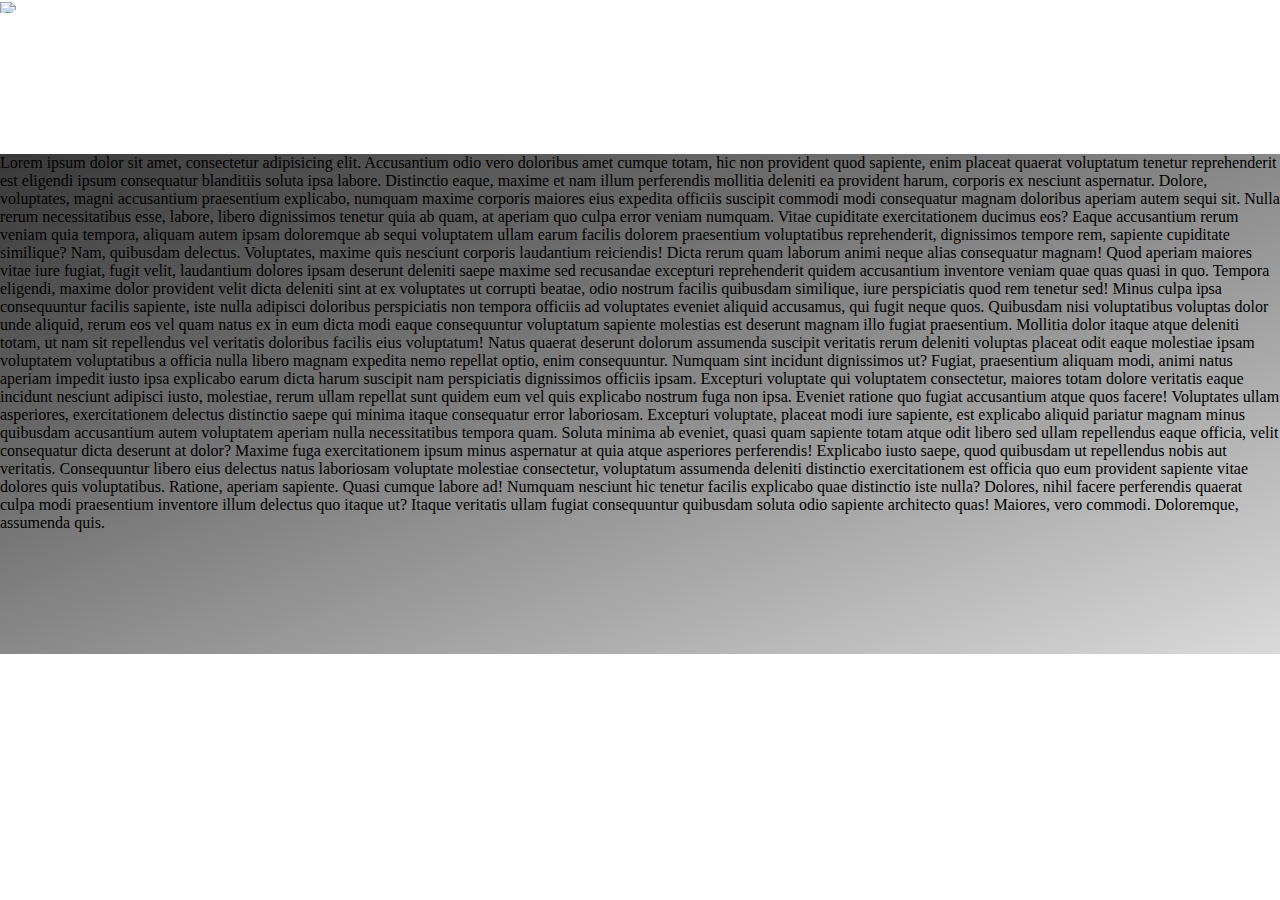
==== index.html @ 74bb13a5 "Mudanças na alocação dos arquivos e acrescimos ao Index" ====
<!DOCTYPE html>
<html lang="pt-br">

<head>
    <meta charset="UTF-8">
    <meta http-equiv="X-UA-Compatible" content="IE=edge">
    <meta name="viewport" content="width=device-width, initial-scale=1.0">
    <title>Projeto Individual | Jonathan Gilber</title>
    <link rel="stylesheet" href="estilo.css">
</head>

<body onload="play()">

<div class="hero">
        <video class="videoBackground" autoplay muted loop>
            <source src="./Assets/video1_background.mp4" type="video/mp4" />
        </video>

    <div class="overlay_container">

        <div class="overlay_navbar">
            <img id="assinatura" src="./assets/Assinatura.png">
            <p id="p_titulo"></p>
            <button id="btn_sessao" onclick="play()">INICIAR SESSÃO</button>
        </div>

        <div class="overlay_conteudo">
        </div>

    </div>
</div>



    <div class="conteudo">
        Lorem ipsum dolor sit amet, consectetur adipisicing elit. Accusantium odio vero doloribus amet cumque totam, hic non provident quod sapiente, enim placeat quaerat voluptatum tenetur reprehenderit est eligendi ipsum consequatur blanditiis soluta ipsa labore. Distinctio eaque, maxime et nam illum perferendis mollitia deleniti ea provident harum, corporis ex nesciunt aspernatur. Dolore, voluptates, magni accusantium praesentium explicabo, numquam maxime corporis maiores eius expedita officiis suscipit commodi modi consequatur magnam doloribus aperiam autem sequi sit. Nulla rerum necessitatibus esse, labore, libero dignissimos tenetur quia ab quam, at aperiam quo culpa error veniam numquam. Vitae cupiditate exercitationem ducimus eos? Eaque accusantium rerum veniam quia tempora, aliquam autem ipsam doloremque ab sequi voluptatem ullam earum facilis dolorem praesentium voluptatibus reprehenderit, dignissimos tempore rem, sapiente cupiditate similique? Nam, quibusdam delectus. Voluptates, maxime quis nesciunt corporis laudantium reiciendis! Dicta rerum quam laborum animi neque alias consequatur magnam! Quod aperiam maiores vitae iure fugiat, fugit velit, laudantium dolores ipsam deserunt deleniti saepe maxime sed recusandae excepturi reprehenderit quidem accusantium inventore veniam quae quas quasi in quo. Tempora eligendi, maxime dolor provident velit dicta deleniti sint at ex voluptates ut corrupti beatae, odio nostrum facilis quibusdam similique, iure perspiciatis quod rem tenetur sed! Minus culpa ipsa consequuntur facilis sapiente, iste nulla adipisci doloribus perspiciatis non tempora officiis ad voluptates eveniet aliquid accusamus, qui fugit neque quos. Quibusdam nisi voluptatibus voluptas dolor unde aliquid, rerum eos vel quam natus ex in eum dicta modi eaque consequuntur voluptatum sapiente molestias est deserunt magnam illo fugiat praesentium. Mollitia dolor itaque atque deleniti totam, ut nam sit repellendus vel veritatis doloribus facilis eius voluptatum! Natus quaerat deserunt dolorum assumenda suscipit veritatis rerum deleniti voluptas placeat odit eaque molestiae ipsam voluptatem voluptatibus a officia nulla libero magnam expedita nemo repellat optio, enim consequuntur. Numquam sint incidunt dignissimos ut? Fugiat, praesentium aliquam modi, animi natus aperiam impedit iusto ipsa explicabo earum dicta harum suscipit nam perspiciatis dignissimos officiis ipsam. Excepturi voluptate qui voluptatem consectetur, maiores totam dolore veritatis eaque incidunt nesciunt adipisci iusto, molestiae, rerum ullam repellat sunt quidem eum vel quis explicabo nostrum fuga non ipsa. Eveniet ratione quo fugiat accusantium atque quos facere! Voluptates ullam asperiores, exercitationem delectus distinctio saepe qui minima itaque consequatur error laboriosam. Excepturi voluptate, placeat modi iure sapiente, est explicabo aliquid pariatur magnam minus quibusdam accusantium autem voluptatem aperiam nulla necessitatibus tempora quam. Soluta minima ab eveniet, quasi quam sapiente totam atque odit libero sed ullam repellendus eaque officia, velit consequatur dicta deserunt at dolor? Maxime fuga exercitationem ipsum minus aspernatur at quia atque asperiores perferendis! Explicabo iusto saepe, quod quibusdam ut repellendus nobis aut veritatis. Consequuntur libero eius delectus natus laboriosam voluptate molestiae consectetur, voluptatum assumenda deleniti distinctio exercitationem est officia quo eum provident sapiente vitae dolores quis voluptatibus. Ratione, aperiam sapiente. Quasi cumque labore ad! Numquam nesciunt hic tenetur facilis explicabo quae distinctio iste nulla? Dolores, nihil facere perferendis quaerat culpa modi praesentium inventore illum delectus quo itaque ut? Itaque veritatis ullam fugiat consequuntur quibusdam soluta odio sapiente architecto quas! Maiores, vero commodi. Doloremque, assumenda quis.
    </div>

</body>

</html>

<script>
function play() {
  var audio = new Audio('./Assets/Index_Audio.mp3');
  audio.play();
}
    </script>
---- estilo.css ----
body {
  margin: 0;
}

.hero {
  position: relative;
}

.hero .videoBackground {
  position: relative;
  z-index: 0;
  width: 100%;
  height: 100%;
}

.hero .overlay_container {
  position: absolute;
  width: 100%;
  height: 100%;
  top: 0;
  left: 0;
  z-index: 1;
  display: flex;
  flex-direction: column;
  align-items: center;
}

/* navbar */
.hero .overlay_navbar {
  width: 100%;
  height: 10%;
  display: flex;
  justify-content: space-between;
  align-items: center;
}

#assinatura {
  width: auto;
  height: 75%;
}

#p_titulo {
  color: white;
  font-family: -apple-system, BlinkMacSystemFont, 'Segoe UI', Roboto, Oxygen, Ubuntu, Cantarell, 'Open Sans', 'Helvetica Neue', sans-serif;
  font-size: 28px;
}

#btn_sessao {
  color: white;
  background-color: rgba(255, 255, 255, 0.20);
  border: 0;
  cursor: pointer;
  border-radius: 5px;
  padding: 0 15px 0 15px;
  height: 40px;
  margin-right: 20px;
  transition: all 0.4s ease-in-out;
}

#btn_sessao:hover {
  box-shadow: 0 5px 15px rgba(255, 255, 255, 0.4);
}

.hero .overlay_conteudo {
  width: 80%;
  height: 90%;
}

/* Conteúdo no body */
.conteudo {
  background-image: linear-gradient(
    to bottom right,
    rgb(56, 56, 56),
    rgb(218, 218, 218)
  );
  width: 100%;
  height: 500px;
}
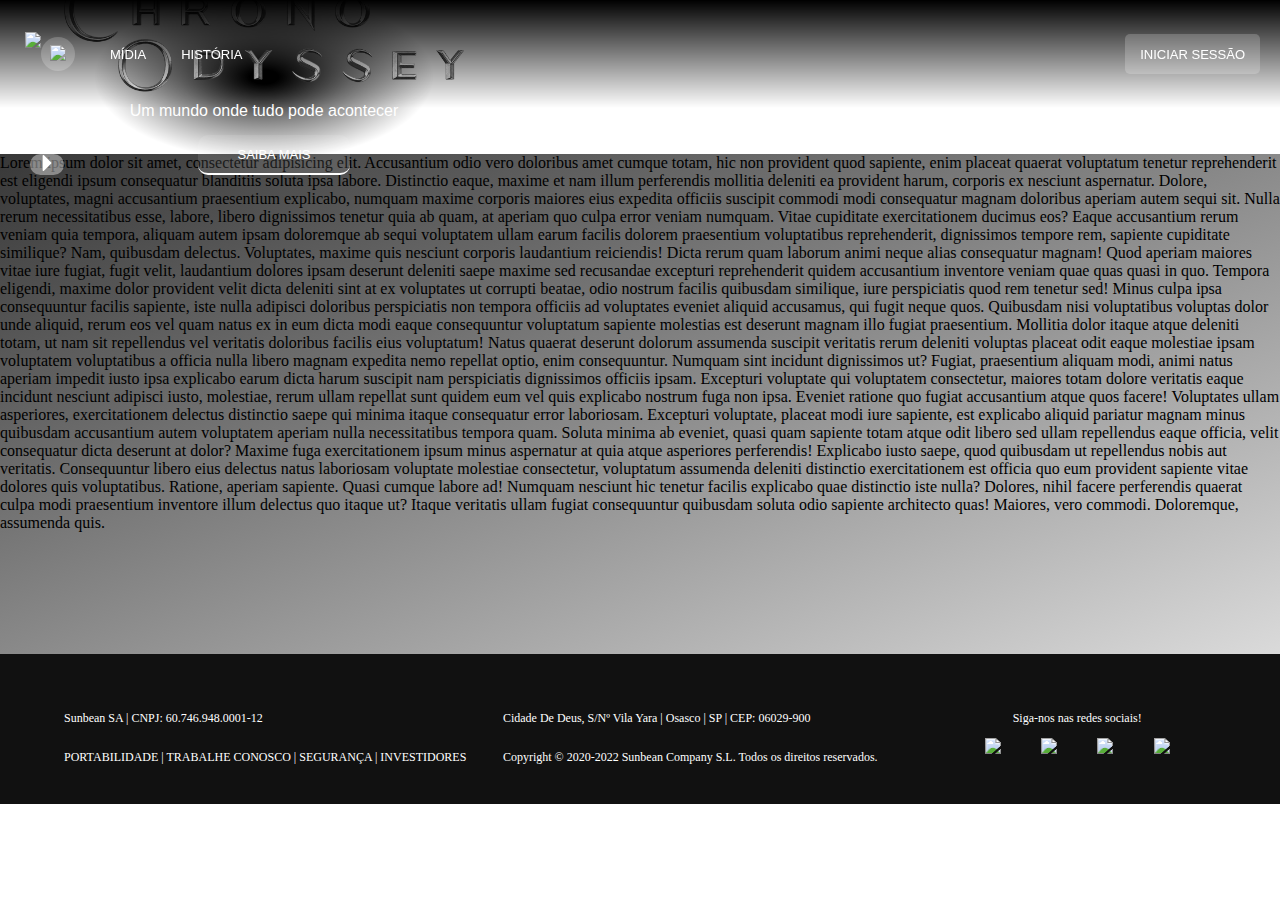
==== commit 1a48b688: "Hero finalizado" ====
--- a/index.html
+++ b/index.html
@@ -1,48 +1,136 @@
 <!DOCTYPE html>
 <html lang="pt-br">
+  <head>
+    <meta charset="UTF-8" />
+    <meta http-equiv="X-UA-Compatible" content="IE=edge" />
+    <meta name="viewport" content="width=device-width, initial-scale=1.0" />
+    <title>Chrono Odyssey | Início</title>
+    <link rel="stylesheet" href="estilo.css" />
+    <link rel="stylesheet" href="index.css">
+    <script src="home.js"></script>
+    <link rel="shortcut icon" href="./Assets/favicon_chrono_odyssey.png" type="image/x-icon">
+  </head>
 
-<head>
-    <meta charset="UTF-8">
-    <meta http-equiv="X-UA-Compatible" content="IE=edge">
-    <meta name="viewport" content="width=device-width, initial-scale=1.0">
-    <title>Projeto Individual | Jonathan Gilber</title>
-    <link rel="stylesheet" href="estilo.css">
-</head>
+  <body>
+    <!-- Hero -->
+    <div class="hero">
+      <video class="videoBackground" autoplay muted loop>
+        <source src="./Assets/video1_background.mp4" type="video/mp4" />
+      </video>
 
-<body onload="play()">
+      <div class="overlay_container">
+        <!-- navbar -->
+        <div class="overlay_navbar">
+          <div id="navbar_blocoEsq">
+            <img id="assinatura" src="./assets/Assinatura.png" />
+            <button id="btn_down_arrow">
+              <img id="down_arrow_img" src="./Assets/down_arrow.png" />
+            </button>
+            <button id="btn_midia">MÍDIA</button>
+            <button id="btn_historia">HISTÓRIA</button>
+          </div>
 
-<div class="hero">
-        <video class="videoBackground" autoplay muted loop>
-            <source src="./Assets/video1_background.mp4" type="video/mp4" />
-        </video>
-
-    <div class="overlay_container">
-
-        <div class="overlay_navbar">
-            <img id="assinatura" src="./assets/Assinatura.png">
-            <p id="p_titulo"></p>
-            <button id="btn_sessao" onclick="play()">INICIAR SESSÃO</button>
+          <button id="btn_sessao">INICIAR SESSÃO</button>
         </div>
 
+        <!-- conteúdo hero -->
         <div class="overlay_conteudo">
+          <div id="logo_container">
+            <img id="logo_CO" src="./Assets/logo_chrono_odyssey.png">
+            <span id="texto_logo">Um mundo onde tudo pode acontecer</span>
+            <button id="btn_saiba_mais">SAIBA MAIS</button>
+          </div>
+        </div>
+        <button onclick="play()" id="btn_play"><img id="play_img" src="./Assets/play.png"></button>
+        
+      </div>
+    </div>
+
+    <!-- Conteúdo principal -->
+    <div class="conteudo">
+      Lorem ipsum dolor sit amet, consectetur adipisicing elit. Accusantium odio
+      vero doloribus amet cumque totam, hic non provident quod sapiente, enim
+      placeat quaerat voluptatum tenetur reprehenderit est eligendi ipsum
+      consequatur blanditiis soluta ipsa labore. Distinctio eaque, maxime et nam
+      illum perferendis mollitia deleniti ea provident harum, corporis ex
+      nesciunt aspernatur. Dolore, voluptates, magni accusantium praesentium
+      explicabo, numquam maxime corporis maiores eius expedita officiis suscipit
+      commodi modi consequatur magnam doloribus aperiam autem sequi sit. Nulla
+      rerum necessitatibus esse, labore, libero dignissimos tenetur quia ab
+      quam, at aperiam quo culpa error veniam numquam. Vitae cupiditate
+      exercitationem ducimus eos? Eaque accusantium rerum veniam quia tempora,
+      aliquam autem ipsam doloremque ab sequi voluptatem ullam earum facilis
+      dolorem praesentium voluptatibus reprehenderit, dignissimos tempore rem,
+      sapiente cupiditate similique? Nam, quibusdam delectus. Voluptates, maxime
+      quis nesciunt corporis laudantium reiciendis! Dicta rerum quam laborum
+      animi neque alias consequatur magnam! Quod aperiam maiores vitae iure
+      fugiat, fugit velit, laudantium dolores ipsam deserunt deleniti saepe
+      maxime sed recusandae excepturi reprehenderit quidem accusantium inventore
+      veniam quae quas quasi in quo. Tempora eligendi, maxime dolor provident
+      velit dicta deleniti sint at ex voluptates ut corrupti beatae, odio
+      nostrum facilis quibusdam similique, iure perspiciatis quod rem tenetur
+      sed! Minus culpa ipsa consequuntur facilis sapiente, iste nulla adipisci
+      doloribus perspiciatis non tempora officiis ad voluptates eveniet aliquid
+      accusamus, qui fugit neque quos. Quibusdam nisi voluptatibus voluptas
+      dolor unde aliquid, rerum eos vel quam natus ex in eum dicta modi eaque
+      consequuntur voluptatum sapiente molestias est deserunt magnam illo fugiat
+      praesentium. Mollitia dolor itaque atque deleniti totam, ut nam sit
+      repellendus vel veritatis doloribus facilis eius voluptatum! Natus quaerat
+      deserunt dolorum assumenda suscipit veritatis rerum deleniti voluptas
+      placeat odit eaque molestiae ipsam voluptatem voluptatibus a officia nulla
+      libero magnam expedita nemo repellat optio, enim consequuntur. Numquam
+      sint incidunt dignissimos ut? Fugiat, praesentium aliquam modi, animi
+      natus aperiam impedit iusto ipsa explicabo earum dicta harum suscipit nam
+      perspiciatis dignissimos officiis ipsam. Excepturi voluptate qui
+      voluptatem consectetur, maiores totam dolore veritatis eaque incidunt
+      nesciunt adipisci iusto, molestiae, rerum ullam repellat sunt quidem eum
+      vel quis explicabo nostrum fuga non ipsa. Eveniet ratione quo fugiat
+      accusantium atque quos facere! Voluptates ullam asperiores, exercitationem
+      delectus distinctio saepe qui minima itaque consequatur error laboriosam.
+      Excepturi voluptate, placeat modi iure sapiente, est explicabo aliquid
+      pariatur magnam minus quibusdam accusantium autem voluptatem aperiam nulla
+      necessitatibus tempora quam. Soluta minima ab eveniet, quasi quam sapiente
+      totam atque odit libero sed ullam repellendus eaque officia, velit
+      consequatur dicta deserunt at dolor? Maxime fuga exercitationem ipsum
+      minus aspernatur at quia atque asperiores perferendis! Explicabo iusto
+      saepe, quod quibusdam ut repellendus nobis aut veritatis. Consequuntur
+      libero eius delectus natus laboriosam voluptate molestiae consectetur,
+      voluptatum assumenda deleniti distinctio exercitationem est officia quo
+      eum provident sapiente vitae dolores quis voluptatibus. Ratione, aperiam
+      sapiente. Quasi cumque labore ad! Numquam nesciunt hic tenetur facilis
+      explicabo quae distinctio iste nulla? Dolores, nihil facere perferendis
+      quaerat culpa modi praesentium inventore illum delectus quo itaque ut?
+      Itaque veritatis ullam fugiat consequuntur quibusdam soluta odio sapiente
+      architecto quas! Maiores, vero commodi. Doloremque, assumenda quis.
+    </div>
+
+    <!-- Footer -->
+    <div class="footer">
+      <div class="container">
+        <div class="left">
+          <p>Sunbean SA | CNPJ: 60.746.948.0001-12</p>
+          <p>PORTABILIDADE | TRABALHE CONOSCO | SEGURANÇA | INVESTIDORES</p>
         </div>
 
-    </div>
-</div>
+        <div class="center">
+          <p>Cidade De Deus, S/Nº Vila Yara | Osasco | SP | CEP: 06029-900</p>
+          <p>
+            Copyright © 2020-2022 Sunbean Company S.L. Todos os direitos
+            reservados.
+          </p>
+        </div>
 
-
-
-    <div class="conteudo">
-        Lorem ipsum dolor sit amet, consectetur adipisicing elit. Accusantium odio vero doloribus amet cumque totam, hic non provident quod sapiente, enim placeat quaerat voluptatum tenetur reprehenderit est eligendi ipsum consequatur blanditiis soluta ipsa labore. Distinctio eaque, maxime et nam illum perferendis mollitia deleniti ea provident harum, corporis ex nesciunt aspernatur. Dolore, voluptates, magni accusantium praesentium explicabo, numquam maxime corporis maiores eius expedita officiis suscipit commodi modi consequatur magnam doloribus aperiam autem sequi sit. Nulla rerum necessitatibus esse, labore, libero dignissimos tenetur quia ab quam, at aperiam quo culpa error veniam numquam. Vitae cupiditate exercitationem ducimus eos? Eaque accusantium rerum veniam quia tempora, aliquam autem ipsam doloremque ab sequi voluptatem ullam earum facilis dolorem praesentium voluptatibus reprehenderit, dignissimos tempore rem, sapiente cupiditate similique? Nam, quibusdam delectus. Voluptates, maxime quis nesciunt corporis laudantium reiciendis! Dicta rerum quam laborum animi neque alias consequatur magnam! Quod aperiam maiores vitae iure fugiat, fugit velit, laudantium dolores ipsam deserunt deleniti saepe maxime sed recusandae excepturi reprehenderit quidem accusantium inventore veniam quae quas quasi in quo. Tempora eligendi, maxime dolor provident velit dicta deleniti sint at ex voluptates ut corrupti beatae, odio nostrum facilis quibusdam similique, iure perspiciatis quod rem tenetur sed! Minus culpa ipsa consequuntur facilis sapiente, iste nulla adipisci doloribus perspiciatis non tempora officiis ad voluptates eveniet aliquid accusamus, qui fugit neque quos. Quibusdam nisi voluptatibus voluptas dolor unde aliquid, rerum eos vel quam natus ex in eum dicta modi eaque consequuntur voluptatum sapiente molestias est deserunt magnam illo fugiat praesentium. Mollitia dolor itaque atque deleniti totam, ut nam sit repellendus vel veritatis doloribus facilis eius voluptatum! Natus quaerat deserunt dolorum assumenda suscipit veritatis rerum deleniti voluptas placeat odit eaque molestiae ipsam voluptatem voluptatibus a officia nulla libero magnam expedita nemo repellat optio, enim consequuntur. Numquam sint incidunt dignissimos ut? Fugiat, praesentium aliquam modi, animi natus aperiam impedit iusto ipsa explicabo earum dicta harum suscipit nam perspiciatis dignissimos officiis ipsam. Excepturi voluptate qui voluptatem consectetur, maiores totam dolore veritatis eaque incidunt nesciunt adipisci iusto, molestiae, rerum ullam repellat sunt quidem eum vel quis explicabo nostrum fuga non ipsa. Eveniet ratione quo fugiat accusantium atque quos facere! Voluptates ullam asperiores, exercitationem delectus distinctio saepe qui minima itaque consequatur error laboriosam. Excepturi voluptate, placeat modi iure sapiente, est explicabo aliquid pariatur magnam minus quibusdam accusantium autem voluptatem aperiam nulla necessitatibus tempora quam. Soluta minima ab eveniet, quasi quam sapiente totam atque odit libero sed ullam repellendus eaque officia, velit consequatur dicta deserunt at dolor? Maxime fuga exercitationem ipsum minus aspernatur at quia atque asperiores perferendis! Explicabo iusto saepe, quod quibusdam ut repellendus nobis aut veritatis. Consequuntur libero eius delectus natus laboriosam voluptate molestiae consectetur, voluptatum assumenda deleniti distinctio exercitationem est officia quo eum provident sapiente vitae dolores quis voluptatibus. Ratione, aperiam sapiente. Quasi cumque labore ad! Numquam nesciunt hic tenetur facilis explicabo quae distinctio iste nulla? Dolores, nihil facere perferendis quaerat culpa modi praesentium inventore illum delectus quo itaque ut? Itaque veritatis ullam fugiat consequuntur quibusdam soluta odio sapiente architecto quas! Maiores, vero commodi. Doloremque, assumenda quis.
+        <div class="right">
+          <p>Siga-nos nas redes sociais!</p>
+          <div class="icones">
+            <a target="_blank" href="#"><img src="./Assets/Twitter.png" /></a>
+            <a target="_blank" href="#"><img src="./Assets/Facebook.png" /></a>
+            <a target="_blank" href="#"><img src="./Assets/Instagram.png" /></a>
+            <a target="_blank" href="#"><img src="./Assets/Linkedin.png" /></a>
+          </div>
+        </div>
+      </div>
     </div>
 
-</body>
-
-</html>
-
-<script>
-function play() {
-  var audio = new Audio('./Assets/Index_Audio.mp3');
-  audio.play();
-}
-    </script>+  </body>
+</html>--- a/estilo.css
+++ b/estilo.css
@@ -1,53 +1,89 @@
-body {
-  margin: 0;
-}
-
-.hero {
-  position: relative;
-}
-
-.hero .videoBackground {
-  position: relative;
-  z-index: 0;
-  width: 100%;
-  height: 100%;
-}
-
-.hero .overlay_container {
-  position: absolute;
-  width: 100%;
-  height: 100%;
-  top: 0;
-  left: 0;
-  z-index: 1;
-  display: flex;
-  flex-direction: column;
-  align-items: center;
-}
-
-/* navbar */
+/* Navbar */
 .hero .overlay_navbar {
   width: 100%;
-  height: 10%;
+  height: 12%;
+  color: white;
+  font-family: -apple-system, BlinkMacSystemFont, 'Segoe UI', Roboto, Oxygen, Ubuntu, Cantarell, 'Open Sans', 'Helvetica Neue', sans-serif;
   display: flex;
   justify-content: space-between;
   align-items: center;
+  background-image: linear-gradient(black, rgba(0, 0, 0, 0.5), rgba(0, 0, 0, 0));
+  position: fixed;
+}
+
+#navbar_blocoEsq {
+  width: auto;
+  height: 60px;
+  display: flex;
+  align-items: center;
+  margin-left: 10px;
 }
 
 #assinatura {
   width: auto;
   height: 75%;
+  cursor: pointer;
+  margin-left: 15px;
 }
 
-#p_titulo {
+#down_arrow_img {
+  width: 12px;
+}
+
+#btn_down_arrow {
+  background-color: rgba(255, 255, 255, 0.20);
+  border: 0;
+  border-radius: 18px;
+  height: 34px;
+  width: 34px;
+  cursor: pointer;
+  transition: all 0.4s ease-in-out;
+}
+
+#btn_down_arrow:hover {
+  box-shadow: 0 5px 15px rgba(255, 255, 255, 0.4);
+}
+
+#btn_midia {
   color: white;
-  font-family: -apple-system, BlinkMacSystemFont, 'Segoe UI', Roboto, Oxygen, Ubuntu, Cantarell, 'Open Sans', 'Helvetica Neue', sans-serif;
-  font-size: 28px;
+  background-color: rgba(255, 255, 255, 0);
+  font-size: 13px;
+  border: 0;
+  cursor: pointer;
+  padding: 0 15px 0 15px;
+  border-radius: 5px;
+  height: 40px;
+  margin-left: 20px;
+  transition: all 0.4s ease-in-out;
+}
+
+#btn_midia:hover {
+  border-bottom: 2px solid white;
+  background-color: rgba(255, 255, 255, 0.1);
+}
+
+#btn_historia {
+  color: white;
+  background-color: rgba(255, 255, 255, 0);
+  font-size: 13px;
+  border: 0;
+  cursor: pointer;
+  padding: 0 15px 0 15px;
+  border-radius: 5px;
+  height: 40px;
+  margin-left: 5px;
+  transition: all 0.4s ease-in-out;
+}
+
+#btn_historia:hover {
+  border-bottom: 2px solid white;
+  background-color: rgba(255, 255, 255, 0.1);
 }
 
 #btn_sessao {
   color: white;
-  background-color: rgba(255, 255, 255, 0.20);
+  background-color: rgba(255, 255, 255, 0.2);
+  font-size: 13px;
   border: 0;
   cursor: pointer;
   border-radius: 5px;
@@ -61,18 +97,57 @@
   box-shadow: 0 5px 15px rgba(255, 255, 255, 0.4);
 }
 
-.hero .overlay_conteudo {
-  width: 80%;
-  height: 90%;
+/* Footer */
+.footer {
+  background-color: #111111;
+  font-family: roboto;
+  color: white;
+  font-size: 12px;
+  height: 150px;
+  width: 100%;
+  display: flex;
+  align-items: center;
+  justify-content: center;
 }
 
-/* Conteúdo no body */
-.conteudo {
-  background-image: linear-gradient(
-    to bottom right,
-    rgb(56, 56, 56),
-    rgb(218, 218, 218)
-  );
+.footer .container {
+  width: 90%;
+  height: 40%;
+}
+
+.footer .container .left {
+  float: left;
+  width: 38.1%;
+  height: 100%;
+  display: flex;
+  flex-direction: column;
+  justify-content: space-between;
+}
+
+.footer .container .center {
+  float: left;
+  width: 38.3%;
+  height: 100%;
+  display: flex;
+  flex-direction: column;
+  justify-content: space-between;
+}
+
+.footer .container .right {
+  float: left;
+  width: 23.1%;
+  height: 100%;
+  display: flex;
+  flex-direction: column;
+  align-items: center;
+}
+
+.right .icones {
   width: 100%;
-  height: 500px;
+  display: flex;
+  justify-content: space-evenly;
 }
+
+.icones img {
+  height: 25px;
+}--- a/index.css
+++ b/index.css
@@ -0,0 +1,100 @@
+body {
+    margin: 0;
+  }
+  
+  /* Hero */
+  .hero {
+    position: relative;
+  }
+  
+  .hero .videoBackground {
+    position: relative;
+    z-index: 0;
+    width: 100%;
+    height: 100%;
+  }
+  
+  .hero .overlay_container {
+    position: absolute;
+    width: 100%;
+    height: 100%;
+    top: 0;
+    left: 0;
+    z-index: 1;
+    display: flex;
+    flex-direction: column;
+    align-items: center;
+  }
+
+  .hero .overlay_conteudo {
+    width: 90%;
+    height: 100%;
+    display: flex;
+    align-items: center;
+  }
+
+  .hero #logo_container {
+    display: flex;
+    flex-direction: column;
+    align-items: center;
+    background-image: radial-gradient(rgb(0, 0, 0) 5%, rgba(0, 0, 0, 0.5) 30%, rgba(0, 0, 0, 0) 60%);
+  }
+
+  .hero #logo_CO {
+    width: 400px;
+  }
+
+  #btn_saiba_mais {
+    color: white;
+    background-color: rgba(255, 255, 255, 0);
+    font-size: 13px;
+    border: 0;
+    cursor: pointer;
+    padding: 0 40px 0 40px;
+    border-radius: 10px;
+    height: 40px;
+    margin-left: 20px;
+    margin-top: 15px;
+    border-bottom: 2px solid white;
+    background-color: rgba(255, 255, 255, 0.1);
+    transition: all 0.4s ease-in-out;
+  }
+
+  #texto_logo {
+    color: white;
+    font-family:-apple-system, BlinkMacSystemFont, 'Segoe UI', Roboto, Oxygen, Ubuntu, Cantarell, 'Open Sans', 'Helvetica Neue', sans-serif;
+    margin-top: 10px;
+  }
+
+  #btn_saiba_mais:hover {
+    box-shadow: 0 5px 15px rgba(255, 255, 255, 0.4);
+  }
+
+  #btn_play {
+    align-self: flex-start;
+    margin-left: 30px;
+    margin-bottom: 25px;
+    background-color: rgba(255, 255, 255, 0.4);
+    border: 0;
+    border-radius: 18px;
+    height: 34px;
+    width: 34px;
+    cursor: pointer;
+    transition: all 0.4s ease-in-out;
+  }
+
+  #btn_play:hover {
+    box-shadow: 0 5px 15px rgba(255, 255, 255, 0.4);
+  }
+
+  #play_img {
+    width: 16px;
+  }
+  
+  /* Conteúdo no body */
+  .conteudo {
+    background-image: linear-gradient(to bottom right,rgb(56, 56, 56),rgb(218, 218, 218));
+    width: 100%;
+    height: 500px;
+  }
+  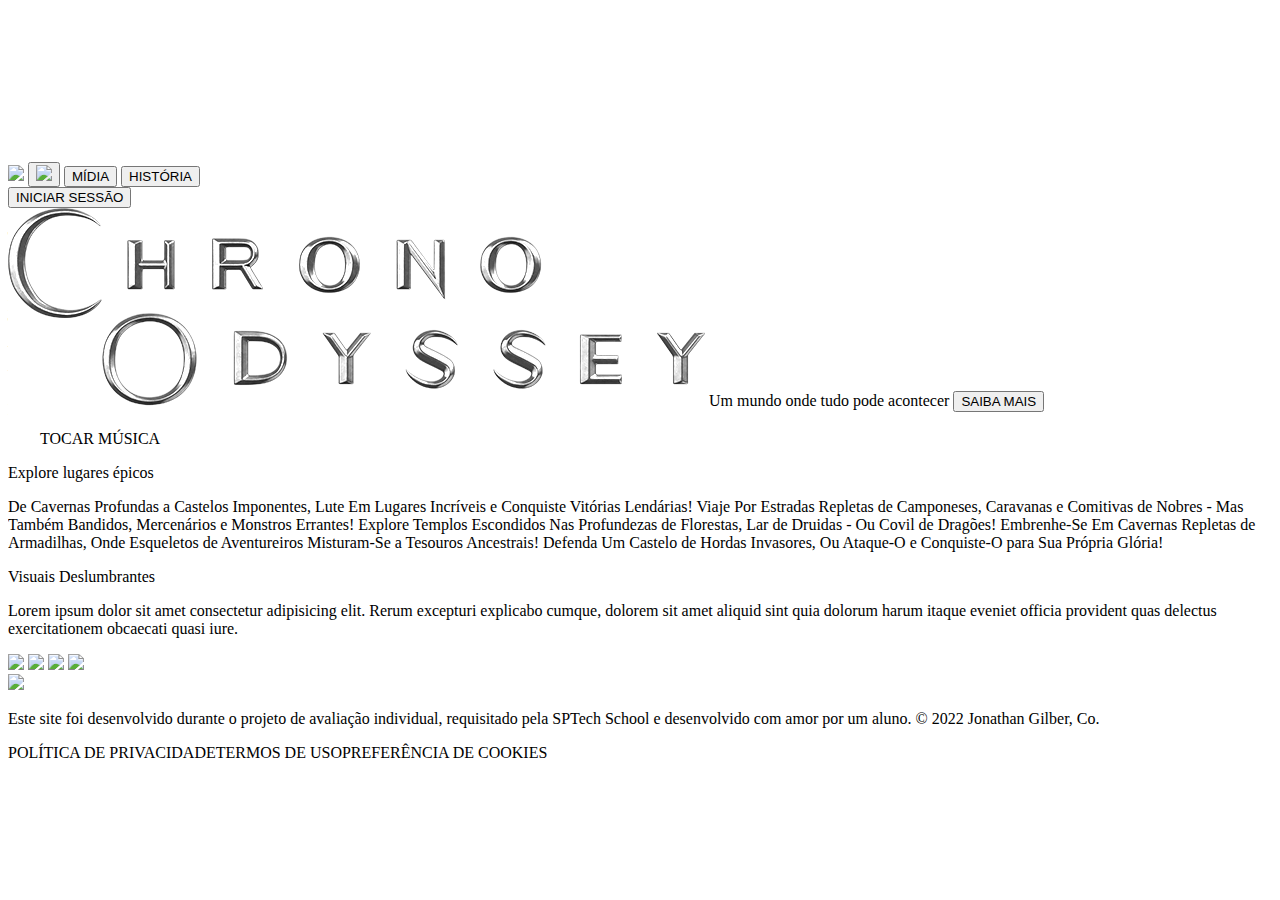
==== commit a5ba5000: "Adição de tela de login com validação js" ====
--- a/index.html
+++ b/index.html
@@ -5,9 +5,9 @@
     <meta http-equiv="X-UA-Compatible" content="IE=edge" />
     <meta name="viewport" content="width=device-width, initial-scale=1.0" />
     <title>Chrono Odyssey | Início</title>
-    <link rel="stylesheet" href="estilo.css" />
-    <link rel="stylesheet" href="index.css">
-    <script src="home.js"></script>
+    <link rel="stylesheet" href="./Css/estilo.css" />
+    <link rel="stylesheet" href="./Css/index.css">
+    <script src="./Js/index.js"></script>
     <link rel="shortcut icon" href="./Assets/favicon_chrono_odyssey.png" type="image/x-icon">
   </head>
 
@@ -23,14 +23,13 @@
         <div class="overlay_navbar">
           <div id="navbar_blocoEsq">
             <img id="assinatura" src="./assets/Assinatura.png" />
-            <button id="btn_down_arrow">
+            <button id="btn_down_arrow" onclick="window.location.href='index.html'">
               <img id="down_arrow_img" src="./Assets/down_arrow.png" />
             </button>
             <button id="btn_midia">MÍDIA</button>
             <button id="btn_historia">HISTÓRIA</button>
           </div>
-
-          <button id="btn_sessao">INICIAR SESSÃO</button>
+          <button id="btn_sessao" onclick="window.location.href='login.html'">INICIAR SESSÃO</button>
         </div>
 
         <!-- conteúdo hero -->
@@ -38,99 +37,55 @@
           <div id="logo_container">
             <img id="logo_CO" src="./Assets/logo_chrono_odyssey.png">
             <span id="texto_logo">Um mundo onde tudo pode acontecer</span>
-            <button id="btn_saiba_mais">SAIBA MAIS</button>
+            <button id="btn_saiba_mais" onclick="saibaMais()">SAIBA MAIS</button>
           </div>
         </div>
-        <button onclick="play()" id="btn_play"><img id="play_img" src="./Assets/play.png"></button>
-        
+
+        <div onclick="tocar()" id="btn_play"><img id="play_img" src="./Assets/play.png"><span id="texto_play">TOCAR MÚSICA<span></div>
+
       </div>
     </div>
 
     <!-- Conteúdo principal -->
-    <div class="conteudo">
-      Lorem ipsum dolor sit amet, consectetur adipisicing elit. Accusantium odio
-      vero doloribus amet cumque totam, hic non provident quod sapiente, enim
-      placeat quaerat voluptatum tenetur reprehenderit est eligendi ipsum
-      consequatur blanditiis soluta ipsa labore. Distinctio eaque, maxime et nam
-      illum perferendis mollitia deleniti ea provident harum, corporis ex
-      nesciunt aspernatur. Dolore, voluptates, magni accusantium praesentium
-      explicabo, numquam maxime corporis maiores eius expedita officiis suscipit
-      commodi modi consequatur magnam doloribus aperiam autem sequi sit. Nulla
-      rerum necessitatibus esse, labore, libero dignissimos tenetur quia ab
-      quam, at aperiam quo culpa error veniam numquam. Vitae cupiditate
-      exercitationem ducimus eos? Eaque accusantium rerum veniam quia tempora,
-      aliquam autem ipsam doloremque ab sequi voluptatem ullam earum facilis
-      dolorem praesentium voluptatibus reprehenderit, dignissimos tempore rem,
-      sapiente cupiditate similique? Nam, quibusdam delectus. Voluptates, maxime
-      quis nesciunt corporis laudantium reiciendis! Dicta rerum quam laborum
-      animi neque alias consequatur magnam! Quod aperiam maiores vitae iure
-      fugiat, fugit velit, laudantium dolores ipsam deserunt deleniti saepe
-      maxime sed recusandae excepturi reprehenderit quidem accusantium inventore
-      veniam quae quas quasi in quo. Tempora eligendi, maxime dolor provident
-      velit dicta deleniti sint at ex voluptates ut corrupti beatae, odio
-      nostrum facilis quibusdam similique, iure perspiciatis quod rem tenetur
-      sed! Minus culpa ipsa consequuntur facilis sapiente, iste nulla adipisci
-      doloribus perspiciatis non tempora officiis ad voluptates eveniet aliquid
-      accusamus, qui fugit neque quos. Quibusdam nisi voluptatibus voluptas
-      dolor unde aliquid, rerum eos vel quam natus ex in eum dicta modi eaque
-      consequuntur voluptatum sapiente molestias est deserunt magnam illo fugiat
-      praesentium. Mollitia dolor itaque atque deleniti totam, ut nam sit
-      repellendus vel veritatis doloribus facilis eius voluptatum! Natus quaerat
-      deserunt dolorum assumenda suscipit veritatis rerum deleniti voluptas
-      placeat odit eaque molestiae ipsam voluptatem voluptatibus a officia nulla
-      libero magnam expedita nemo repellat optio, enim consequuntur. Numquam
-      sint incidunt dignissimos ut? Fugiat, praesentium aliquam modi, animi
-      natus aperiam impedit iusto ipsa explicabo earum dicta harum suscipit nam
-      perspiciatis dignissimos officiis ipsam. Excepturi voluptate qui
-      voluptatem consectetur, maiores totam dolore veritatis eaque incidunt
-      nesciunt adipisci iusto, molestiae, rerum ullam repellat sunt quidem eum
-      vel quis explicabo nostrum fuga non ipsa. Eveniet ratione quo fugiat
-      accusantium atque quos facere! Voluptates ullam asperiores, exercitationem
-      delectus distinctio saepe qui minima itaque consequatur error laboriosam.
-      Excepturi voluptate, placeat modi iure sapiente, est explicabo aliquid
-      pariatur magnam minus quibusdam accusantium autem voluptatem aperiam nulla
-      necessitatibus tempora quam. Soluta minima ab eveniet, quasi quam sapiente
-      totam atque odit libero sed ullam repellendus eaque officia, velit
-      consequatur dicta deserunt at dolor? Maxime fuga exercitationem ipsum
-      minus aspernatur at quia atque asperiores perferendis! Explicabo iusto
-      saepe, quod quibusdam ut repellendus nobis aut veritatis. Consequuntur
-      libero eius delectus natus laboriosam voluptate molestiae consectetur,
-      voluptatum assumenda deleniti distinctio exercitationem est officia quo
-      eum provident sapiente vitae dolores quis voluptatibus. Ratione, aperiam
-      sapiente. Quasi cumque labore ad! Numquam nesciunt hic tenetur facilis
-      explicabo quae distinctio iste nulla? Dolores, nihil facere perferendis
-      quaerat culpa modi praesentium inventore illum delectus quo itaque ut?
-      Itaque veritatis ullam fugiat consequuntur quibusdam soluta odio sapiente
-      architecto quas! Maiores, vero commodi. Doloremque, assumenda quis.
-    </div>
-
-    <!-- Footer -->
-    <div class="footer">
-      <div class="container">
-        <div class="left">
-          <p>Sunbean SA | CNPJ: 60.746.948.0001-12</p>
-          <p>PORTABILIDADE | TRABALHE CONOSCO | SEGURANÇA | INVESTIDORES</p>
+    <div id="ancora_conteudo" class="conteudo">
+      <div class="conteudo_container">
+        <div class="bloco1">
+          <div class="bloco1_container">
+            <p class="bloco1_container_texto_titulo">Explore lugares épicos</p>
+            <p class="bloco1_container_texto">De Cavernas Profundas a Castelos Imponentes, Lute Em Lugares Incríveis e Conquiste Vitórias Lendárias! Viaje Por Estradas Repletas de Camponeses, Caravanas e Comitivas de Nobres - Mas Também Bandidos, Mercenários e Monstros Errantes! Explore Templos Escondidos Nas Profundezas de Florestas, Lar de Druidas - Ou Covil de Dragões! Embrenhe-Se Em Cavernas Repletas de Armadilhas, Onde Esqueletos de Aventureiros Misturam-Se a Tesouros Ancestrais! Defenda Um Castelo de Hordas Invasores, Ou Ataque-O e Conquiste-O para Sua Própria Glória!</p>
+          </div>
         </div>
 
-        <div class="center">
-          <p>Cidade De Deus, S/Nº Vila Yara | Osasco | SP | CEP: 06029-900</p>
-          <p>
-            Copyright © 2020-2022 Sunbean Company S.L. Todos os direitos
-            reservados.
-          </p>
-        </div>
-
-        <div class="right">
-          <p>Siga-nos nas redes sociais!</p>
-          <div class="icones">
-            <a target="_blank" href="#"><img src="./Assets/Twitter.png" /></a>
-            <a target="_blank" href="#"><img src="./Assets/Facebook.png" /></a>
-            <a target="_blank" href="#"><img src="./Assets/Instagram.png" /></a>
-            <a target="_blank" href="#"><img src="./Assets/Linkedin.png" /></a>
+        <div class="bloco2">
+          <div class="bloco2_container">
+            <p class="bloco2_container_texto_titulo">Visuais Deslumbrantes</p>
+            <p class="bloco2_container_texto">Lorem ipsum dolor sit amet consectetur adipisicing elit. Rerum excepturi explicabo cumque, dolorem sit amet aliquid sint quia dolorum harum itaque eveniet officia provident quas delectus exercitationem obcaecati quasi iure.</p>
           </div>
         </div>
       </div>
     </div>
 
+    <!-- Footer -->
+    <div class="footer">
+      <div class="container1">
+        <a target="_blank" href="#" class="a_icones"><img class="icones" src="./Assets/Twitter.png" /></a>
+        <a target="_blank" href="#" class="a_icones"><img class="icones" src="./Assets/Facebook.png" /></a>
+        <a target="_blank" href="#" class="a_icones"><img class="icones" src="./Assets/Instagram.png" /></a>
+        <a target="_blank" href="#" class="a_icones"><img class="icones" src="./Assets/Linkedin.png" /></a>
+      </div>
+      
+      <div class="container2">
+        <img id="assinatura_footer" src="./Assets/Assinatura_cinza.png">
+      </div>
+      
+      <div class="container3">
+        <p id="texto1_footer">Este site foi desenvolvido durante o projeto de avaliação individual, requisitado pela SPTech School e desenvolvido com amor por um aluno. © 2022 Jonathan Gilber, Co.</p>
+      </div>
+      
+      <div class="container4">
+        <a class="texto2_footer">POLÍTICA DE PRIVACIDADE</a><a class="texto2_footer">TERMOS DE USO</a><a class="texto2_footer">PREFERÊNCIA DE COOKIES</a>
+      </div>
+    </div>
+
   </body>
 </html>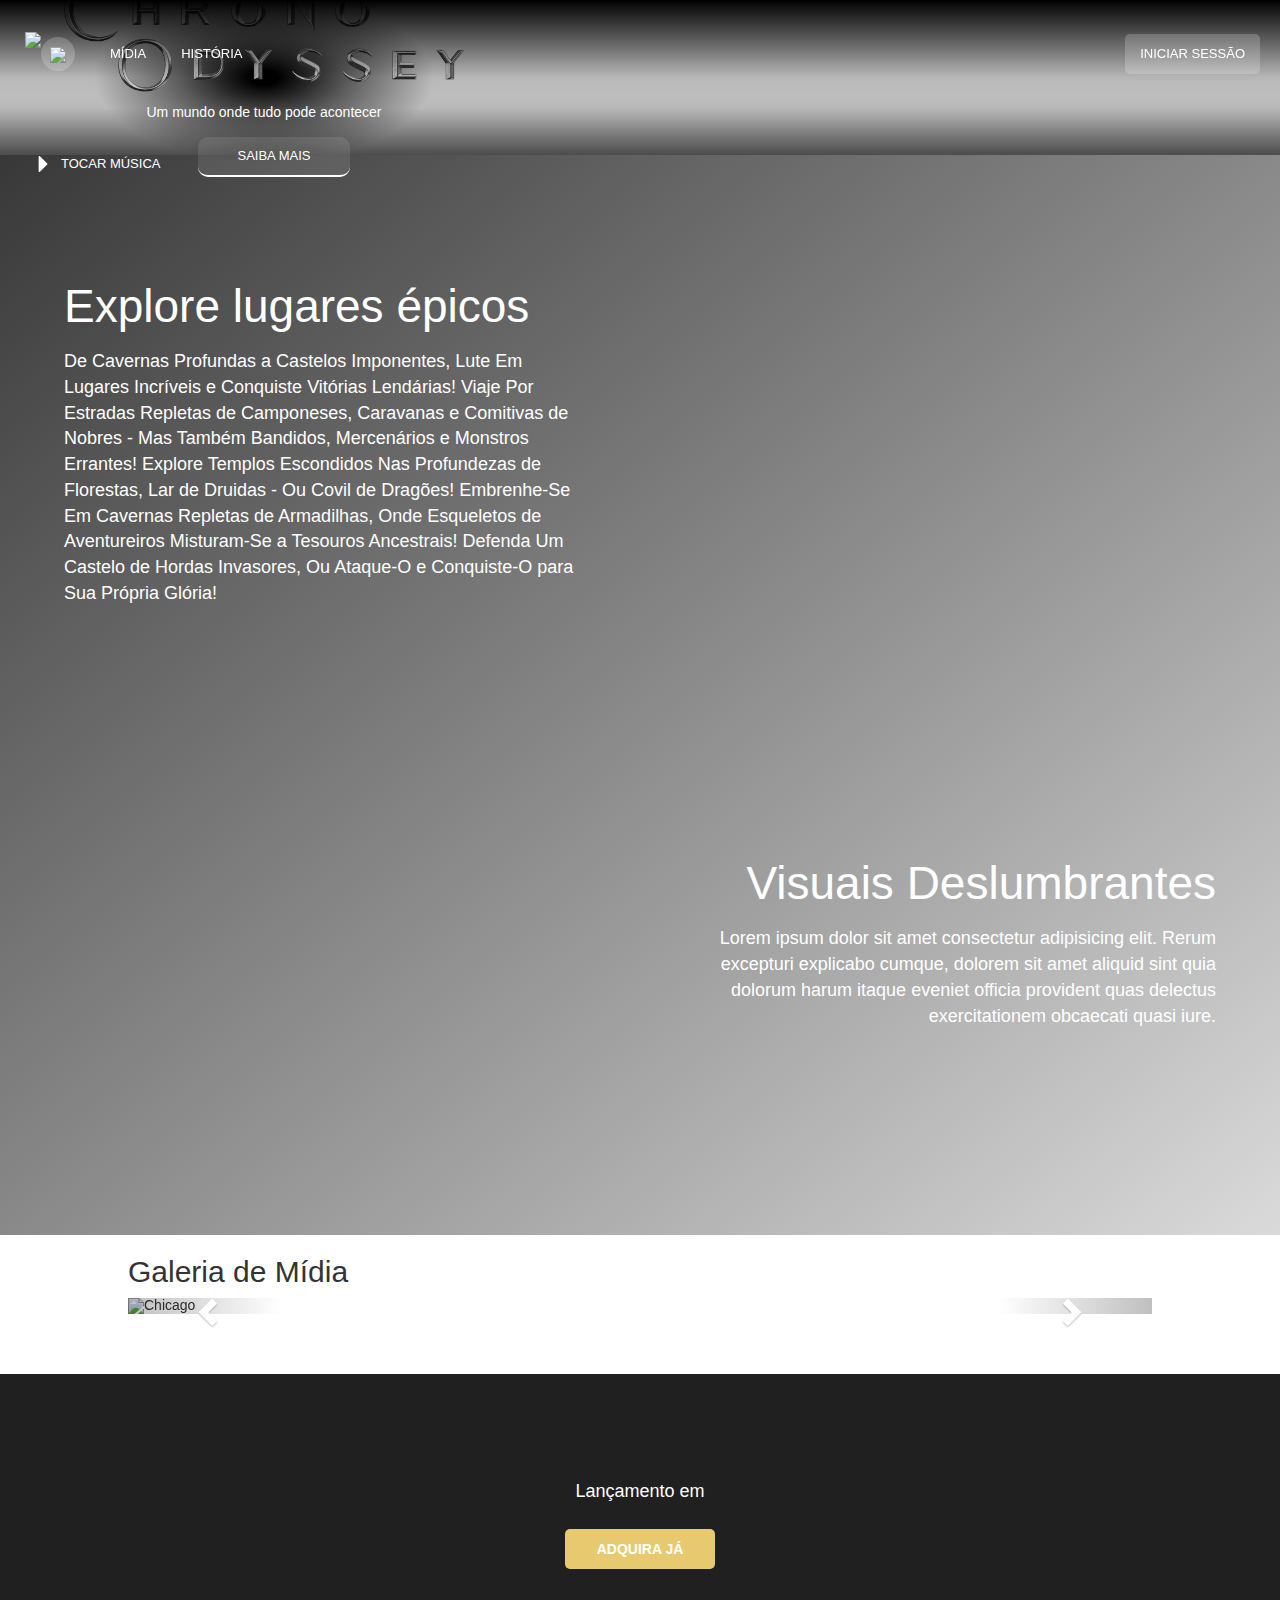
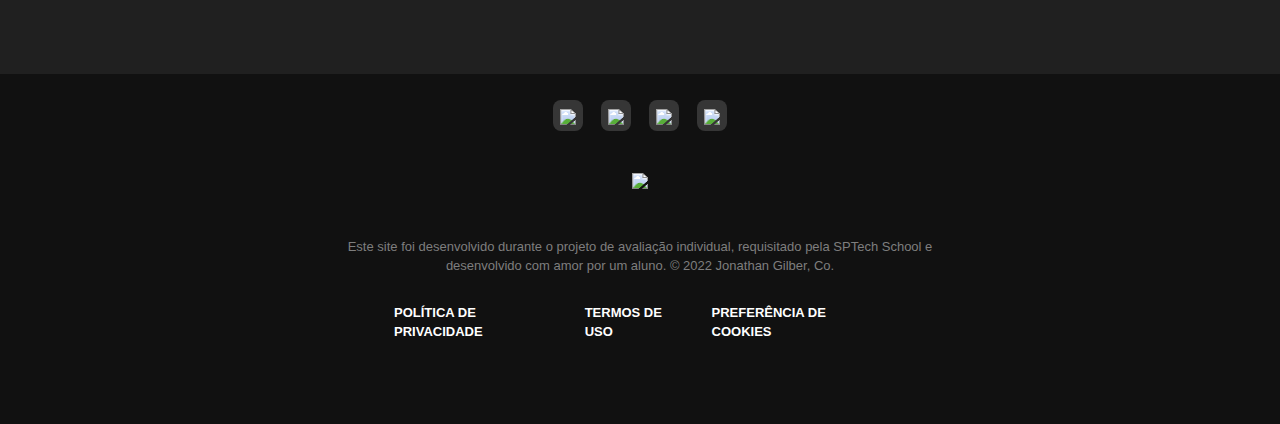
==== commit 3ca87de9: "Conversão de galeria de midias para carrossel bootstrap" ====
--- a/index.html
+++ b/index.html
@@ -3,11 +3,14 @@
   <head>
     <meta charset="UTF-8" />
     <meta http-equiv="X-UA-Compatible" content="IE=edge" />
-    <meta name="viewport" content="width=device-width, initial-scale=1.0" />
+    <meta name="viewport" content="width=device-width, initial-scale=1">
     <title>Chrono Odyssey | Início</title>
     <link rel="stylesheet" href="./Css/estilo.css" />
     <link rel="stylesheet" href="./Css/index.css">
     <script src="./Js/index.js"></script>
+    <link rel="stylesheet" href="https://maxcdn.bootstrapcdn.com/bootstrap/3.4.1/css/bootstrap.min.css">
+    <script src="https://ajax.googleapis.com/ajax/libs/jquery/3.6.0/jquery.min.js"></script>
+    <script src="https://maxcdn.bootstrapcdn.com/bootstrap/3.4.1/js/bootstrap.min.js"></script>
     <link rel="shortcut icon" href="./Assets/favicon_chrono_odyssey.png" type="image/x-icon">
   </head>
 
@@ -26,7 +29,7 @@
             <button id="btn_down_arrow" onclick="window.location.href='index.html'">
               <img id="down_arrow_img" src="./Assets/down_arrow.png" />
             </button>
-            <button id="btn_midia">MÍDIA</button>
+            <button id="btn_midia" onclick="galeria_midia()">MÍDIA</button>
             <button id="btn_historia">HISTÓRIA</button>
           </div>
           <button id="btn_sessao" onclick="window.location.href='login.html'">INICIAR SESSÃO</button>
@@ -65,6 +68,62 @@
       </div>
     </div>
 
+    <!-- Carrossel -->
+    <div id="ancora_carrossel" class="containerCarrossel">
+    <div class="containerCarrossel2">
+      <h2>Galeria de Mídia</h2>  
+      <div id="myCarousel" class="carousel slide" data-ride="carousel">
+
+        <ol class="carousel-indicators">
+          <li data-target="#myCarousel" data-slide-to="0" class="active"></li>
+          <li data-target="#myCarousel" data-slide-to="1"></li>
+          <li data-target="#myCarousel" data-slide-to="2"></li>
+          <li data-target="#myCarousel" data-slide-to="3"></li>
+          <li data-target="#myCarousel" data-slide-to="4"></li>
+        </ol>
+    
+        <div class="carousel-inner">
+          <div class="item active">
+            <img src="https://images9.gry-online.pl/galeria/galeria_duze3/354188843.jpg" alt="Chicago" style="width:100%;">
+          </div>
+        
+          <div class="item">
+            <img src="https://gameomatic.fr/content/images/2020/12/detail_11-1.jpg" alt="New york" style="width:100%;">
+          </div>
+
+          <div class="item">
+            <img src="https://www.mobilegamer.com.br/wp-content/uploads/2020/12/chrono-odyssey-android-ios-2.jpg" alt="New york" style="width:100%;">
+          </div>
+
+          <div class="item">
+            <img src="https://i2.wp.com/omnigeekempire.com/wp-content/uploads/2021/03/Chrono-Odyssey_2020_12-04-20_002.jpg?fit=3000%2C1389" alt="New york" style="width:100%;">
+          </div>
+
+          <div class="item">
+            <img src="https://picfiles.alphacoders.com/401/401780.jpg" alt="New york" style="width:100%;">
+          </div>
+        </div>
+    
+        <!-- Botões da esquerda e direita -->
+        <a class="left carousel-control" href="#myCarousel" data-slide="prev">
+          <span class="glyphicon glyphicon-chevron-left"></span>
+          <span class="sr-only">Previous</span>
+        </a>
+        <a class="right carousel-control" href="#myCarousel" data-slide="next">
+          <span class="glyphicon glyphicon-chevron-right"></span>
+          <span class="sr-only">Next</span>
+        </a>
+      </div>
+    </div>
+  </div>
+
+    <!-- Contagem Regressiva -->
+    <div class="contador">
+      <p id="contagem_texto">Lançamento em</p>
+    <p id="demo"></p>
+    <button id="btn_adquira">ADQUIRA JÁ</button>
+    </div>
+
     <!-- Footer -->
     <div class="footer">
       <div class="container1">
--- a/Css/estilo.css
+++ b/Css/estilo.css
@@ -0,0 +1,225 @@
+html {
+  scroll-behavior: smooth;
+}
+
+body {
+  margin: 0;
+}
+
+/* Scroll Bar */
+body::-webkit-scrollbar {
+  width: 8px;
+  height: 8px;
+}
+
+body::-webkit-scrollbar-track {
+  border-radius: 10px;
+  background-color: rgba(255, 255, 255);
+  border: 1px solid #ccc;
+}
+
+body::-webkit-scrollbar-thumb {
+  border-radius: 10px;
+  background-color: #aaa;
+  border: 1px solid rgb(112, 112, 112);
+}
+
+body::-webkit-scrollbar-thumb:hover {
+  background: #fff;
+}
+
+body::-webkit-scrollbar-thumb:active{
+  background-color: #575757;
+}
+
+/* Navbar */
+.overlay_navbar {
+  width: 100%;
+  height: 12%;
+  color: white;
+  font-family: -apple-system, BlinkMacSystemFont, 'Segoe UI', Roboto, Oxygen, Ubuntu, Cantarell, 'Open Sans', 'Helvetica Neue', sans-serif;
+  display: flex;
+  justify-content: space-between;
+  align-items: center;
+  background-image: linear-gradient(black, rgba(0, 0, 0, 0.5), rgba(0, 0, 0, 0));
+  position: fixed;
+}
+
+#navbar_blocoEsq {
+  width: auto;
+  height: 60px;
+  display: flex;
+  align-items: center;
+  margin-left: 10px;
+}
+
+#assinatura {
+  width: auto;
+  height: 75%;
+  cursor: pointer;
+  margin-left: 15px;
+}
+
+#down_arrow_img {
+  width: 12px;
+}
+
+#btn_down_arrow {
+  background-color: rgba(255, 255, 255, 0.20);
+  border: 0;
+  border-radius: 18px;
+  height: 34px;
+  width: 34px;
+  cursor: pointer;
+  transition: all 0.4s ease-in-out;
+}
+
+#btn_down_arrow:hover {
+  box-shadow: 0 5px 15px rgba(255, 255, 255, 0.4);
+}
+
+#btn_midia {
+  color: white;
+  background-color: rgba(255, 255, 255, 0);
+  font-size: 13px;
+  border: 0;
+  cursor: pointer;
+  padding: 0 15px 0 15px;
+  border-radius: 5px;
+  height: 40px;
+  margin-left: 20px;
+  transition: all 0.4s ease-in-out;
+}
+
+#btn_midia:hover {
+  border-bottom: 2px solid white;
+  background-color: rgba(255, 255, 255, 0.1);
+}
+
+#btn_historia {
+  color: white;
+  background-color: rgba(255, 255, 255, 0);
+  font-size: 13px;
+  border: 0;
+  cursor: pointer;
+  padding: 0 15px 0 15px;
+  border-radius: 5px;
+  height: 40px;
+  margin-left: 5px;
+  transition: all 0.4s ease-in-out;
+}
+
+#btn_historia:hover {
+  border-bottom: 2px solid white;
+  background-color: rgba(255, 255, 255, 0.1);
+}
+
+#btn_sessao {
+  color: white;
+  background-color: rgba(255, 255, 255, 0.2);
+  font-size: 13px;
+  border: 0;
+  cursor: pointer;
+  border-radius: 5px;
+  padding: 0 15px 0 15px;
+  height: 40px;
+  margin-right: 20px;
+  transition: all 0.4s ease-in-out;
+}
+
+#btn_sessao:hover {
+  box-shadow: 0 5px 15px rgba(255, 255, 255, 0.4);
+}
+
+/* Footer */
+.footer {
+  height: auto;
+  background-color: #111;
+  display: flex;
+  align-items: center;
+  flex-direction: column;
+  padding-bottom: 50px;
+  padding-top: 8px;
+}
+
+.footer .container1 {
+  display: flex;
+  justify-content: space-around;
+  align-items: center;
+  width: 15%;
+  height: auto;
+  padding: 18px 0;
+}
+
+.a_icones {
+  background-color: #363636;
+  padding: 7px 7px 4px 7px;
+  border-radius: 8px;
+  transition: all 0.4s ease-in-out;
+}
+
+.a_icones:hover {
+  background-color: #525252;
+}
+
+.icones {
+  width: 16px;
+  margin-top: -3px;
+}
+
+.footer .container2 {
+  height: auto;
+  width: 40%;
+  display: flex;
+  align-items: center;
+  justify-content: center;
+  padding: 24px 0 20px;
+}
+
+#assinatura_footer {
+  height: 45px;
+  width: auto;
+}
+
+.footer .container3 {
+  height: auto;
+  width: 50%;
+  display: flex;
+  align-items: center;
+  justify-content: center;
+  text-align: center;
+}
+
+#texto1_footer {
+  color: #7E7E7E;
+  font-size: 13px;
+  margin: 0;
+  font-family: Arial, Helvetica, sans-serif;
+}
+
+.footer .container4 {
+  height: auto;
+  width: 40%;
+  display: flex;
+  flex-direction: row;
+  align-items: center;
+  justify-content: space-between;
+  padding: 24px 0 28px 0;
+}
+
+.texto2_footer {
+  color: white;
+  font-size: 13px;
+  font-family: Arial, Helvetica, sans-serif;
+  font-weight: bold;
+  cursor: pointer;
+  border-radius: 5px;
+  padding: 5px 10px 5px 10px;
+  transition: all 0.4s ease-in-out;
+}
+
+.texto2_footer:hover {
+  background-color: #363636;
+  text-decoration: none;
+  color: white;
+}--- a/Css/index.css
+++ b/Css/index.css
@@ -0,0 +1,237 @@
+body {
+    margin: 0;
+  }
+  
+  /* Hero */
+  .hero {
+    position: relative;
+  }
+  
+  .hero .videoBackground {
+    position: relative;
+    z-index: 0;
+    width: 100%;
+    height: 100%;
+  }
+  
+  .hero .overlay_container {
+    position: absolute;
+    width: 100%;
+    height: 100%;
+    top: 0;
+    left: 0;
+    z-index: 1;
+    display: flex;
+    flex-direction: column;
+    align-items: center;
+    background-image: linear-gradient(rgba(0, 0, 0, 0), rgba(0, 0, 0, 0), rgba(0, 0, 0, 0.7));
+  }
+
+  .hero .overlay_conteudo {
+    width: 90%;
+    height: 100%;
+    display: flex;
+    align-items: center;
+  }
+
+  .hero #logo_container {
+    display: flex;
+    flex-direction: column;
+    align-items: center;
+    background-image: radial-gradient(rgb(0, 0, 0) 5%, rgba(0, 0, 0, 0.5) 30%, rgba(0, 0, 0, 0) 60%);
+  }
+
+  .hero #logo_CO {
+    width: 400px;
+  }
+
+  #btn_saiba_mais {
+    color: white;
+    background-color: rgba(255, 255, 255, 0);
+    font-size: 13px;
+    border: 0;
+    cursor: pointer;
+    padding: 0 40px 0 40px;
+    border-radius: 10px;
+    height: 40px;
+    margin-left: 20px;
+    margin-top: 15px;
+    border-bottom: 2px solid white;
+    background-color: rgba(255, 255, 255, 0.1);
+    transition: all 0.4s ease-in-out;
+  }
+
+  #texto_logo {
+    color: white;
+    font-family:-apple-system, BlinkMacSystemFont, 'Segoe UI', Roboto, Oxygen, Ubuntu, Cantarell, 'Open Sans', 'Helvetica Neue', sans-serif;
+    margin-top: 10px;
+  }
+
+  #btn_saiba_mais:hover {
+    box-shadow: 0 5px 15px rgba(255, 255, 255, 0.4);
+  }
+
+  #btn_play {
+    color: white;
+    background-color: rgba(255, 255, 255, 0);
+    font-size: 13px;
+    font-family: Arial, Helvetica, sans-serif;
+    border: 0;
+    cursor: pointer;
+    padding: 0 15px 0 15px;
+    border-radius: 5px;
+    height: 40px;
+    margin-left: 20px;
+    margin-bottom: 20px;
+    transition: all 0.4s ease-in-out;
+    align-self: flex-start;
+    display: flex;
+    align-items: center;
+  }
+  
+  #btn_play:hover {
+    border-bottom: 2px solid white;
+    background-color: rgba(255, 255, 255, 0.1);
+  }
+
+  #play_img {
+    width: 16px;
+  }
+
+  #texto_play {
+    margin-left: 10px;
+  }
+  
+  /* Conteúdo no body */
+  .conteudo {
+    background-image: linear-gradient(to bottom right,rgb(56, 56, 56),rgb(218, 218, 218));
+    width: 100%;
+    display: flex;
+    flex-direction: column;
+    justify-content: center;
+    align-items: center;
+    padding: 40px 0 40px 0;
+  }
+
+  .conteudo_container {
+    width: 100%;
+    height: auto;
+  }
+
+  .bloco1 {
+    background-image: url("../Assets/index_lugares.png");
+    background-size: cover;
+    background-repeat: no-repeat;
+    height: 500px;
+    display: flex;
+    align-items: center;
+  }
+
+  .bloco1_container {
+    height: 60%;
+    width: 40%;
+    margin-left: 5%;
+    display: flex;
+    flex-direction: column;
+    justify-content: center;
+  }
+
+  .bloco1_container_texto_titulo {
+    color: white;
+    font-family: Arial, Helvetica, sans-serif;
+    font-size: 46px;
+  }
+
+  .bloco1_container_texto {
+    color: white;
+    font-family: Arial, Helvetica, sans-serif;
+    font-size: 18px;
+  }
+
+  .bloco2 {
+    background-image: url("../Assets/index_visual.png");
+    background-size: cover;
+    background-repeat: no-repeat;
+    height: 500px;
+    display: flex;
+    align-items: center;
+    justify-content: end;
+  }
+
+  .bloco2_container {
+    height: 60%;
+    width: 40%;
+    margin-right: 5%;
+    display: flex;
+    flex-direction: column;
+    justify-content: center;
+  }
+
+  .bloco2_container_texto_titulo {
+    color: white;
+    font-family: Arial, Helvetica, sans-serif;
+    font-size: 46px;
+    text-align: end;
+  }
+
+  .bloco2_container_texto {
+    color: white;
+    font-family: Arial, Helvetica, sans-serif;
+    font-size: 18px;
+    text-align: end;
+  }
+
+  /* Contagem regressiva */
+  .contador {
+    background-color: #202020;
+    width: 100%;
+    height: 300px;
+    display: flex;
+    justify-content: center;
+    align-items: center;
+    flex-direction: column;
+  }
+
+#demo {
+  color: white;
+  font-size: 58px;
+  margin: 0;
+}
+
+#contagem_texto {
+  color: white;
+  font-family: -apple-system, BlinkMacSystemFont, 'Segoe UI', Roboto, Oxygen, Ubuntu, Cantarell, 'Open Sans', 'Helvetica Neue', sans-serif;
+  font-size: 18px;
+}
+
+#btn_adquira {
+  width: 150px;
+  height: 40px;
+  border: 0;
+  border-radius: 5px;
+  margin-top: 14px;
+  color: white;
+  background-color: #e7ca70;
+  font-weight: bold;
+  cursor: pointer;
+  transition: all 0.4s ease-in-out;
+}
+
+#btn_adquira:hover {
+  background-color: #ffffff;
+  color: #202020;
+}
+
+/* Carrossel */
+.containerCarrossel {
+  width: 100%;
+  display: flex;
+  flex-direction: column;
+  justify-content: center;
+  align-items: center;
+  }
+
+.containerCarrossel2 {
+  width: 80%;
+  margin-bottom: 60px;
+}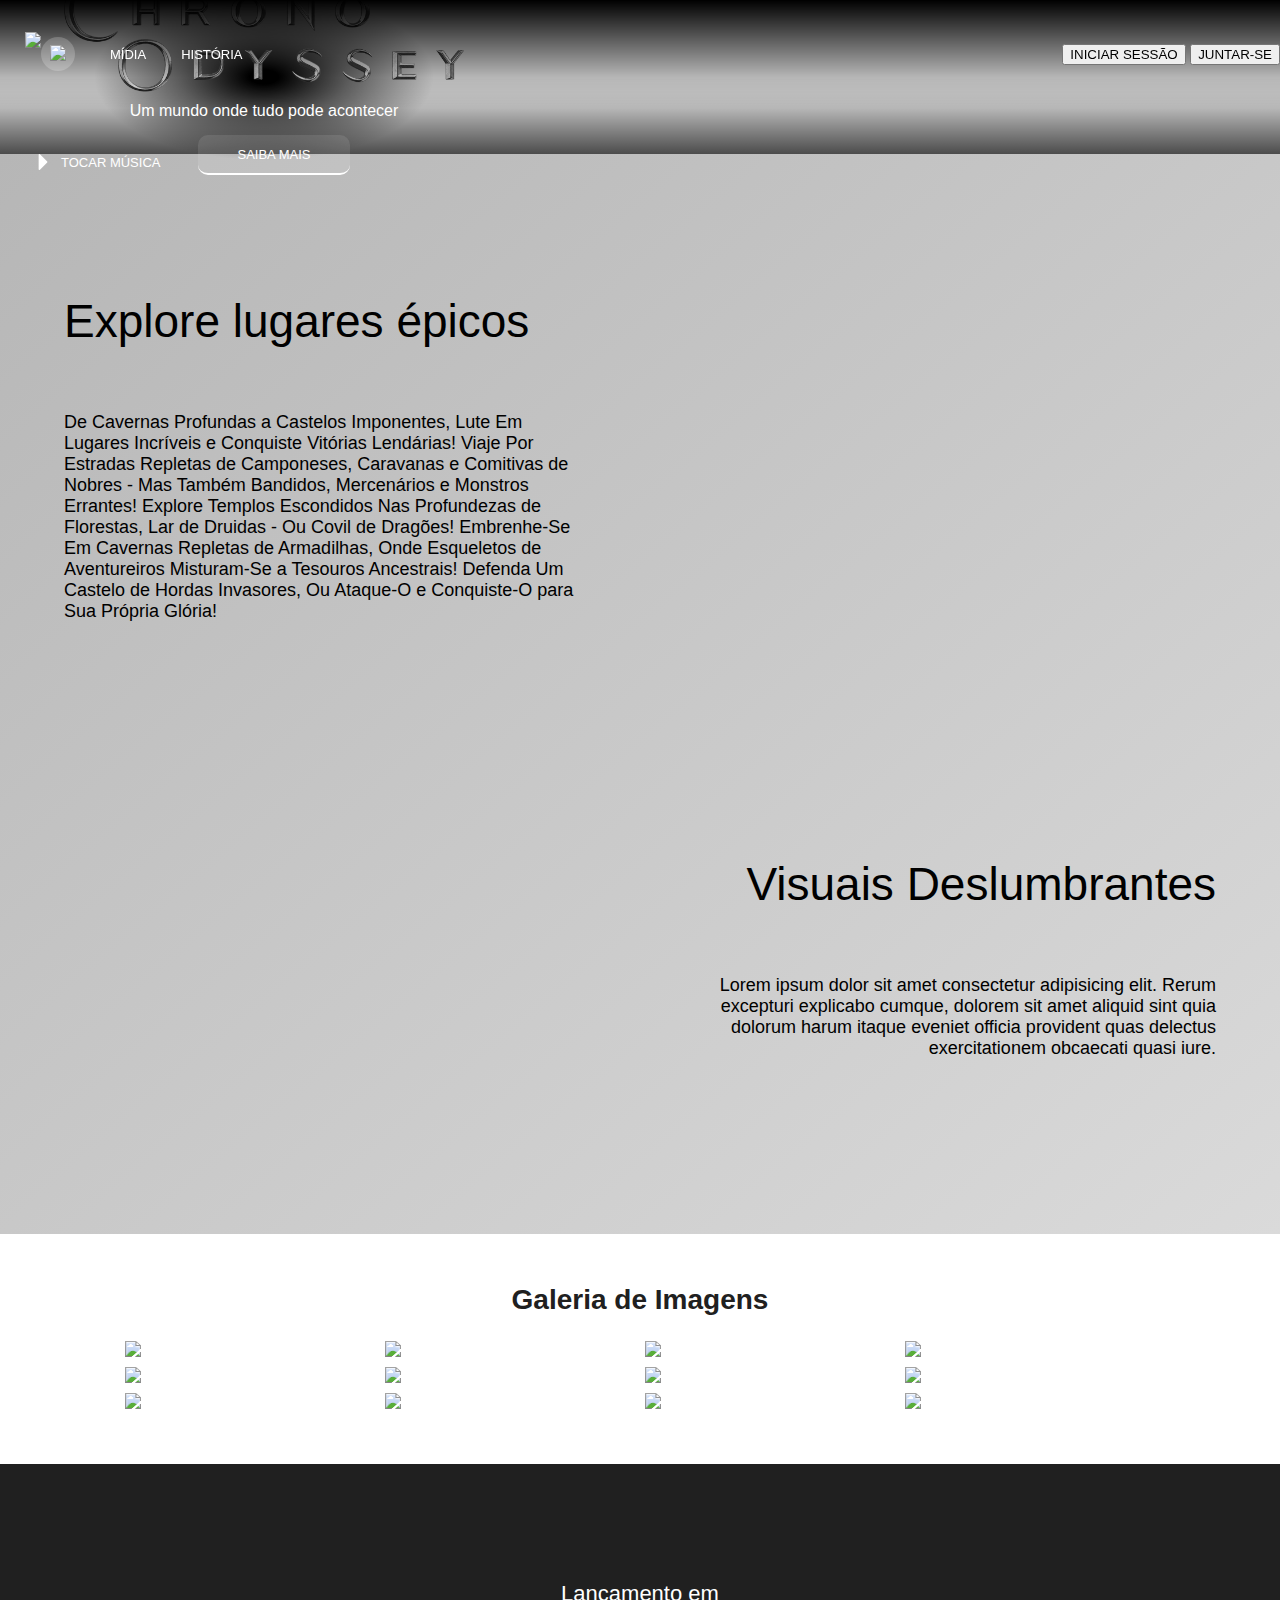
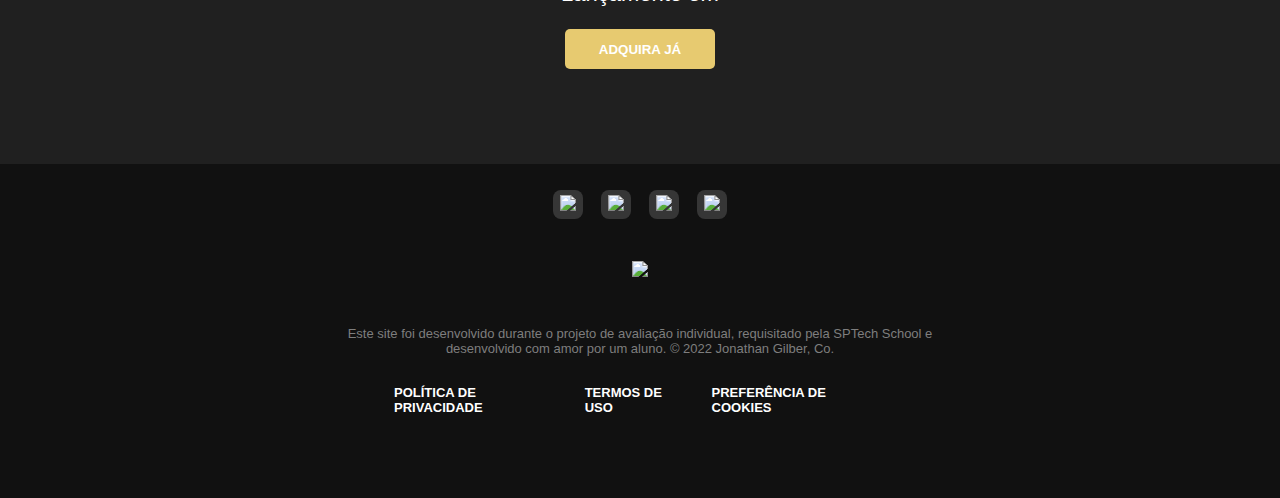
==== commit a44d48a9: "Adição de mais um coluna na galeria de imagens e efeito hover" ====
--- a/index.html
+++ b/index.html
@@ -1,150 +1,141 @@
 <!DOCTYPE html>
 <html lang="pt-br">
-  <head>
-    <meta charset="UTF-8" />
-    <meta http-equiv="X-UA-Compatible" content="IE=edge" />
-    <meta name="viewport" content="width=device-width, initial-scale=1">
-    <title>Chrono Odyssey | Início</title>
-    <link rel="stylesheet" href="./Css/estilo.css" />
-    <link rel="stylesheet" href="./Css/index.css">
-    <script src="./Js/index.js"></script>
-    <link rel="stylesheet" href="https://maxcdn.bootstrapcdn.com/bootstrap/3.4.1/css/bootstrap.min.css">
-    <script src="https://ajax.googleapis.com/ajax/libs/jquery/3.6.0/jquery.min.js"></script>
-    <script src="https://maxcdn.bootstrapcdn.com/bootstrap/3.4.1/js/bootstrap.min.js"></script>
-    <link rel="shortcut icon" href="./Assets/favicon_chrono_odyssey.png" type="image/x-icon">
-  </head>
 
-  <body>
-    <!-- Hero -->
-    <div class="hero">
-      <video class="videoBackground" autoplay muted loop>
-        <source src="./Assets/video1_background.mp4" type="video/mp4" />
-      </video>
+<head>
+  <meta charset="UTF-8" />
+  <meta http-equiv="X-UA-Compatible" content="IE=edge" />
+  <meta name="viewport" content="width=device-width, initial-scale=1">
+  <title>Chrono Odyssey | Início</title>
+  <link rel="stylesheet" href="./Css/estilo.css" />
+  <link rel="stylesheet" href="./Css/index.css">
+  <script src="./Js/index.js"></script>
+  <link rel="shortcut icon" href="./Assets/favicon_chrono_odyssey.png" type="image/x-icon">
+</head>
 
-      <div class="overlay_container">
-        <!-- navbar -->
-        <div class="overlay_navbar">
-          <div id="navbar_blocoEsq">
-            <img id="assinatura" src="./assets/Assinatura.png" />
-            <button id="btn_down_arrow" onclick="window.location.href='index.html'">
-              <img id="down_arrow_img" src="./Assets/down_arrow.png" />
-            </button>
-            <button id="btn_midia" onclick="galeria_midia()">MÍDIA</button>
-            <button id="btn_historia">HISTÓRIA</button>
-          </div>
-          <button id="btn_sessao" onclick="window.location.href='login.html'">INICIAR SESSÃO</button>
+<body>
+  <!-- Hero -->
+  <div class="hero">
+    <video class="videoBackground" autoplay muted loop>
+      <source src="./Assets/video1_background.mp4" type="video/mp4" />
+    </video>
+
+    <div class="overlay_container">
+      <!-- navbar -->
+      <div class="overlay_navbar">
+        <div id="navbar_blocoEsq">
+          <img id="assinatura" src="./assets/Assinatura.png" />
+          <button id="btn_down_arrow" onclick="window.location.href='index.html'">
+            <img id="down_arrow_img" src="./Assets/down_arrow.png" />
+          </button>
+          <button id="btn_midia" onclick="galeria_midia()">MÍDIA</button>
+          <button id="btn_historia">HISTÓRIA</button>
         </div>
 
-        <!-- conteúdo hero -->
-        <div class="overlay_conteudo">
-          <div id="logo_container">
-            <img id="logo_CO" src="./Assets/logo_chrono_odyssey.png">
-            <span id="texto_logo">Um mundo onde tudo pode acontecer</span>
-            <button id="btn_saiba_mais" onclick="saibaMais()">SAIBA MAIS</button>
-          </div>
-        </div>
-
-        <div onclick="tocar()" id="btn_play"><img id="play_img" src="./Assets/play.png"><span id="texto_play">TOCAR MÚSICA<span></div>
-
-      </div>
-    </div>
-
-    <!-- Conteúdo principal -->
-    <div id="ancora_conteudo" class="conteudo">
-      <div class="conteudo_container">
-        <div class="bloco1">
-          <div class="bloco1_container">
-            <p class="bloco1_container_texto_titulo">Explore lugares épicos</p>
-            <p class="bloco1_container_texto">De Cavernas Profundas a Castelos Imponentes, Lute Em Lugares Incríveis e Conquiste Vitórias Lendárias! Viaje Por Estradas Repletas de Camponeses, Caravanas e Comitivas de Nobres - Mas Também Bandidos, Mercenários e Monstros Errantes! Explore Templos Escondidos Nas Profundezas de Florestas, Lar de Druidas - Ou Covil de Dragões! Embrenhe-Se Em Cavernas Repletas de Armadilhas, Onde Esqueletos de Aventureiros Misturam-Se a Tesouros Ancestrais! Defenda Um Castelo de Hordas Invasores, Ou Ataque-O e Conquiste-O para Sua Própria Glória!</p>
-          </div>
-        </div>
-
-        <div class="bloco2">
-          <div class="bloco2_container">
-            <p class="bloco2_container_texto_titulo">Visuais Deslumbrantes</p>
-            <p class="bloco2_container_texto">Lorem ipsum dolor sit amet consectetur adipisicing elit. Rerum excepturi explicabo cumque, dolorem sit amet aliquid sint quia dolorum harum itaque eveniet officia provident quas delectus exercitationem obcaecati quasi iure.</p>
-          </div>
+        <div id="navbar_blocoDir">
+          <button id="btn_iniciar" onclick="window.location.href='login.html'">INICIAR SESSÃO</button>
+          <button id="btn_juntar" onclick="window.location.href='cadastro.html'">JUNTAR-SE</button>
         </div>
       </div>
+
+      <!-- conteúdo hero -->
+      <div class="overlay_conteudo">
+        <div id="logo_container">
+          <img id="logo_CO" src="./Assets/logo_chrono_odyssey.png">
+          <span id="texto_logo">Um mundo onde tudo pode acontecer</span>
+          <button id="btn_saiba_mais" onclick="saibaMais()">SAIBA MAIS</button>
+        </div>
+      </div>
+
+      <div onclick="tocar()" id="btn_play"><img id="play_img" src="./Assets/play.png"><span id="texto_play">TOCAR
+          MÚSICA<span></div>
+
     </div>
+  </div>
 
-    <!-- Carrossel -->
-    <div id="ancora_carrossel" class="containerCarrossel">
-    <div class="containerCarrossel2">
-      <h2>Galeria de Mídia</h2>  
-      <div id="myCarousel" class="carousel slide" data-ride="carousel">
+  <!-- Conteúdo principal -->
+  <div id="ancora_conteudo" class="conteudo">
+    <div class="conteudo_container">
+      <div class="bloco1">
+        <div class="bloco1_container">
+          <p class="bloco1_container_texto_titulo">Explore lugares épicos</p>
+          <p class="bloco1_container_texto">De Cavernas Profundas a Castelos Imponentes, Lute Em Lugares Incríveis e
+            Conquiste Vitórias Lendárias! Viaje Por Estradas Repletas de Camponeses, Caravanas e Comitivas de Nobres -
+            Mas Também Bandidos, Mercenários e Monstros Errantes! Explore Templos Escondidos Nas Profundezas de
+            Florestas, Lar de Druidas - Ou Covil de Dragões! Embrenhe-Se Em Cavernas Repletas de Armadilhas, Onde
+            Esqueletos de Aventureiros Misturam-Se a Tesouros Ancestrais! Defenda Um Castelo de Hordas Invasores, Ou
+            Ataque-O e Conquiste-O para Sua Própria Glória!</p>
+        </div>
+      </div>
 
-        <ol class="carousel-indicators">
-          <li data-target="#myCarousel" data-slide-to="0" class="active"></li>
-          <li data-target="#myCarousel" data-slide-to="1"></li>
-          <li data-target="#myCarousel" data-slide-to="2"></li>
-          <li data-target="#myCarousel" data-slide-to="3"></li>
-          <li data-target="#myCarousel" data-slide-to="4"></li>
-        </ol>
-    
-        <div class="carousel-inner">
-          <div class="item active">
-            <img src="https://images9.gry-online.pl/galeria/galeria_duze3/354188843.jpg" alt="Chicago" style="width:100%;">
-          </div>
-        
-          <div class="item">
-            <img src="https://gameomatic.fr/content/images/2020/12/detail_11-1.jpg" alt="New york" style="width:100%;">
-          </div>
-
-          <div class="item">
-            <img src="https://www.mobilegamer.com.br/wp-content/uploads/2020/12/chrono-odyssey-android-ios-2.jpg" alt="New york" style="width:100%;">
-          </div>
-
-          <div class="item">
-            <img src="https://i2.wp.com/omnigeekempire.com/wp-content/uploads/2021/03/Chrono-Odyssey_2020_12-04-20_002.jpg?fit=3000%2C1389" alt="New york" style="width:100%;">
-          </div>
-
-          <div class="item">
-            <img src="https://picfiles.alphacoders.com/401/401780.jpg" alt="New york" style="width:100%;">
-          </div>
+      <div class="bloco2">
+        <div class="bloco2_container">
+          <p class="bloco2_container_texto_titulo">Visuais Deslumbrantes</p>
+          <p class="bloco2_container_texto">Lorem ipsum dolor sit amet consectetur adipisicing elit. Rerum excepturi
+            explicabo cumque, dolorem sit amet aliquid sint quia dolorum harum itaque eveniet officia provident quas
+            delectus exercitationem obcaecati quasi iure.</p>
         </div>
-    
-        <!-- Botões da esquerda e direita -->
-        <a class="left carousel-control" href="#myCarousel" data-slide="prev">
-          <span class="glyphicon glyphicon-chevron-left"></span>
-          <span class="sr-only">Previous</span>
-        </a>
-        <a class="right carousel-control" href="#myCarousel" data-slide="next">
-          <span class="glyphicon glyphicon-chevron-right"></span>
-          <span class="sr-only">Next</span>
-        </a>
       </div>
     </div>
   </div>
 
-    <!-- Contagem Regressiva -->
-    <div class="contador">
-      <p id="contagem_texto">Lançamento em</p>
+  <!-- Galeria de Midias -->
+  <div id="ancora_galeria" class="container_galeria">
+    <p id="galeria_texto">Galeria de Imagens</p>
+    <div class="linha1">
+      <img src="https://xboxpower-wp.s3.amazonaws.com/wp-content/uploads/2020/12/MMORPG-Chrono-Odyssey-1.jpg">
+      <img src="https://i.ytimg.com/vi/XUeCMUyTD9E/maxresdefault.jpg">
+      <img src="https://images9.gry-online.pl/galeria/galeria_duze3/354182703.jpg">
+
+      <img src="https://chrono-odyssey.online/wp-content/uploads/2020/12/chronos_odyssey_europa-scaled.jpg">
+    </div>
+
+    <div class="linha2">
+      <img src="https://www.mobilegamer.com.br/wp-content/uploads/2020/12/chrono-odyssey-android-ios-2.jpg">
+      <img src="https://picfiles.alphacoders.com/401/401780.jpg">
+      <img src="https://mmoculture.com/wp-content/uploads/2020/12/Chrono-Odyssey-teaser-screenshot-6.jpg">
+
+      <img src="https://chrono-odyssey.online/wp-content/uploads/2020/12/chronos_odyssey_pvp-1-scaled.jpg">
+    </div>
+
+    <div class="linha3">
+      <img src="https://gameomatic.fr/content/images/2020/12/detail_11-1.jpg">
+      <img src="https://i2.wp.com/omnigeekempire.com/wp-content/uploads/2021/03/Chrono-Odyssey_2020_12-04-20_002.jpg?fit=3000%2C1389">
+      <img src="https://images9.gry-online.pl/galeria/galeria_duze3/354188843.jpg">
+
+      <img src="https://chrono-odyssey.online/wp-content/uploads/2020/12/chronos_odyssey_bosses-scaled.jpg">
+    </div>
+  </div>
+
+  <!-- Contagem Regressiva -->
+  <div class="contador">
+    <p id="contagem_texto">Lançamento em</p>
     <p id="demo"></p>
     <button id="btn_adquira">ADQUIRA JÁ</button>
+  </div>
+
+  <!-- Footer -->
+  <div class="footer">
+    <div class="container1">
+      <a target="_blank" href="#" class="a_icones"><img class="icones" src="./Assets/Twitter.png" /></a>
+      <a target="_blank" href="#" class="a_icones"><img class="icones" src="./Assets/Facebook.png" /></a>
+      <a target="_blank" href="#" class="a_icones"><img class="icones" src="./Assets/Instagram.png" /></a>
+      <a target="_blank" href="#" class="a_icones"><img class="icones" src="./Assets/Linkedin.png" /></a>
     </div>
 
-    <!-- Footer -->
-    <div class="footer">
-      <div class="container1">
-        <a target="_blank" href="#" class="a_icones"><img class="icones" src="./Assets/Twitter.png" /></a>
-        <a target="_blank" href="#" class="a_icones"><img class="icones" src="./Assets/Facebook.png" /></a>
-        <a target="_blank" href="#" class="a_icones"><img class="icones" src="./Assets/Instagram.png" /></a>
-        <a target="_blank" href="#" class="a_icones"><img class="icones" src="./Assets/Linkedin.png" /></a>
-      </div>
-      
-      <div class="container2">
-        <img id="assinatura_footer" src="./Assets/Assinatura_cinza.png">
-      </div>
-      
-      <div class="container3">
-        <p id="texto1_footer">Este site foi desenvolvido durante o projeto de avaliação individual, requisitado pela SPTech School e desenvolvido com amor por um aluno. © 2022 Jonathan Gilber, Co.</p>
-      </div>
-      
-      <div class="container4">
-        <a class="texto2_footer">POLÍTICA DE PRIVACIDADE</a><a class="texto2_footer">TERMOS DE USO</a><a class="texto2_footer">PREFERÊNCIA DE COOKIES</a>
-      </div>
+    <div class="container2">
+      <img id="assinatura_footer" src="./Assets/Assinatura_cinza.png">
     </div>
 
-  </body>
+    <div class="container3">
+      <p id="texto1_footer">Este site foi desenvolvido durante o projeto de avaliação individual, requisitado pela
+        SPTech School e desenvolvido com amor por um aluno. © 2022 Jonathan Gilber, Co.</p>
+    </div>
+
+    <div class="container4">
+      <a class="texto2_footer">POLÍTICA DE PRIVACIDADE</a><a class="texto2_footer">TERMOS DE USO</a><a
+        class="texto2_footer">PREFERÊNCIA DE COOKIES</a>
+    </div>
+  </div>
+
+</body>
 </html>--- a/Css/index.css
+++ b/Css/index.css
@@ -75,7 +75,7 @@
     color: white;
     background-color: rgba(255, 255, 255, 0);
     font-size: 13px;
-    font-family: Arial, Helvetica, sans-serif;
+    font-family: -apple-system, BlinkMacSystemFont, 'Segoe UI', Roboto, Oxygen, Ubuntu, Cantarell, 'Open Sans', 'Helvetica Neue', sans-serif;
     border: 0;
     cursor: pointer;
     padding: 0 15px 0 15px;
@@ -104,7 +104,7 @@
   
   /* Conteúdo no body */
   .conteudo {
-    background-image: linear-gradient(to bottom right,rgb(56, 56, 56),rgb(218, 218, 218));
+    background-image: linear-gradient(to bottom right,rgb(182, 182, 182),rgb(218, 218, 218));
     width: 100%;
     display: flex;
     flex-direction: column;
@@ -137,13 +137,13 @@
   }
 
   .bloco1_container_texto_titulo {
-    color: white;
+    color: black;
     font-family: Arial, Helvetica, sans-serif;
     font-size: 46px;
   }
 
   .bloco1_container_texto {
-    color: white;
+    color: black;
     font-family: Arial, Helvetica, sans-serif;
     font-size: 18px;
   }
@@ -168,18 +168,67 @@
   }
 
   .bloco2_container_texto_titulo {
-    color: white;
+    color: black;
     font-family: Arial, Helvetica, sans-serif;
     font-size: 46px;
     text-align: end;
   }
 
   .bloco2_container_texto {
-    color: white;
+    color: black;
     font-family: Arial, Helvetica, sans-serif;
     font-size: 18px;
     text-align: end;
   }
+
+  /* Galeria de mídias */
+  #galeria_texto {
+    font-size: 28px;
+    font-family: -apple-system, BlinkMacSystemFont, 'Segoe UI', Roboto, Oxygen, Ubuntu, Cantarell, 'Open Sans', 'Helvetica Neue', sans-serif;
+    font-weight: bold;
+    color: #202020;
+    margin: 0 0 20px 0;
+  }
+  
+  .container_galeria {
+    width: 100%;
+    display: flex;
+    flex-direction: column;
+    justify-content: center;
+    align-items: center;
+    padding: 50px 0 50px 0;
+  }
+  
+  .linha1 {
+    display: flex;
+    flex-direction: row;
+    justify-content: space-between;
+    width: auto;
+  }
+  
+  .linha2 {
+    display: flex;
+    flex-direction: row;
+    justify-content: space-between;
+    width: auto;
+  }
+  
+  .linha3 {
+    display: flex;
+    flex-direction: row;
+    justify-content: space-between;
+    width: auto;
+  }
+
+  .container_galeria img {
+      width: 250px;
+      padding: 5px;
+      transition: all 0.2s ease-in-out;
+  }
+
+  .container_galeria img:hover {
+    transform: scale(1.5, 1.5);
+}
 
   /* Contagem regressiva */
   .contador {
@@ -201,7 +250,8 @@
 #contagem_texto {
   color: white;
   font-family: -apple-system, BlinkMacSystemFont, 'Segoe UI', Roboto, Oxygen, Ubuntu, Cantarell, 'Open Sans', 'Helvetica Neue', sans-serif;
-  font-size: 18px;
+  font-size: 22px;
+  margin-bottom: 8px;
 }
 
 #btn_adquira {
@@ -220,18 +270,4 @@
 #btn_adquira:hover {
   background-color: #ffffff;
   color: #202020;
-}
-
-/* Carrossel */
-.containerCarrossel {
-  width: 100%;
-  display: flex;
-  flex-direction: column;
-  justify-content: center;
-  align-items: center;
-  }
-
-.containerCarrossel2 {
-  width: 80%;
-  margin-bottom: 60px;
 }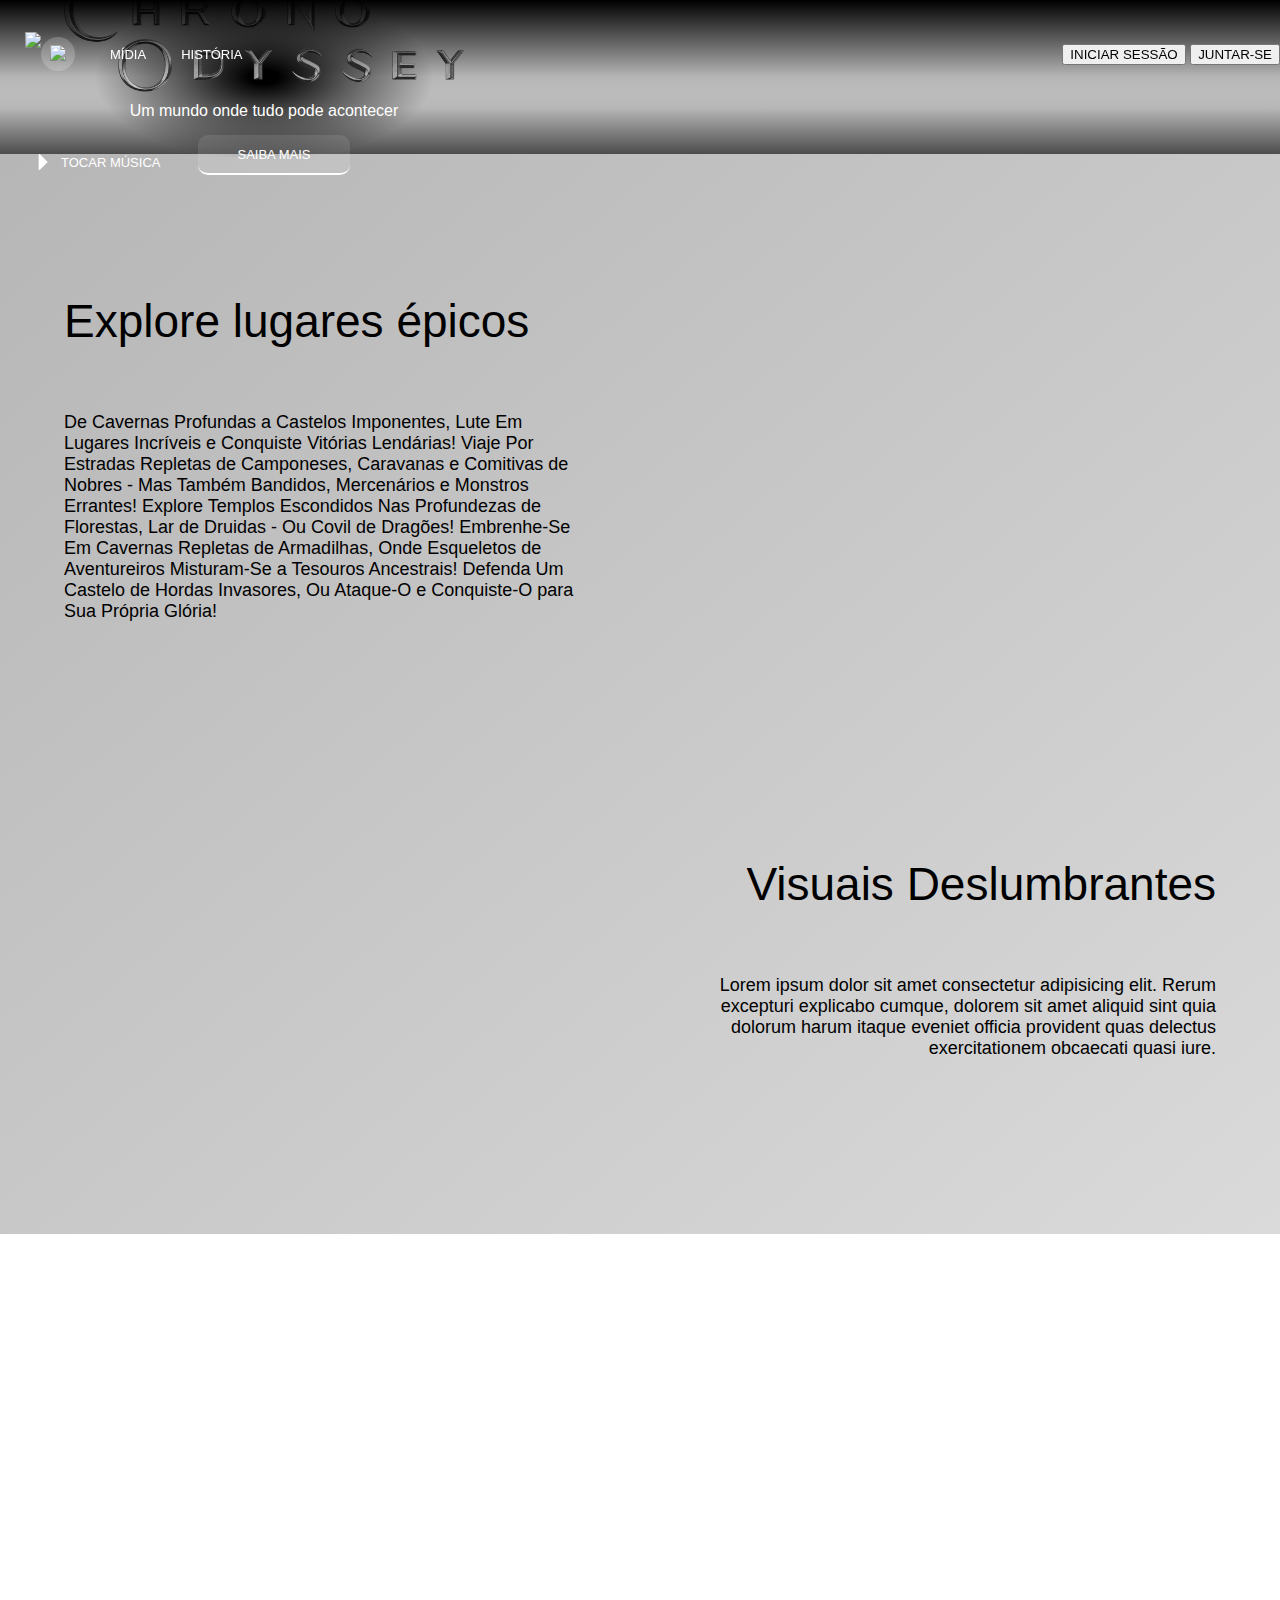
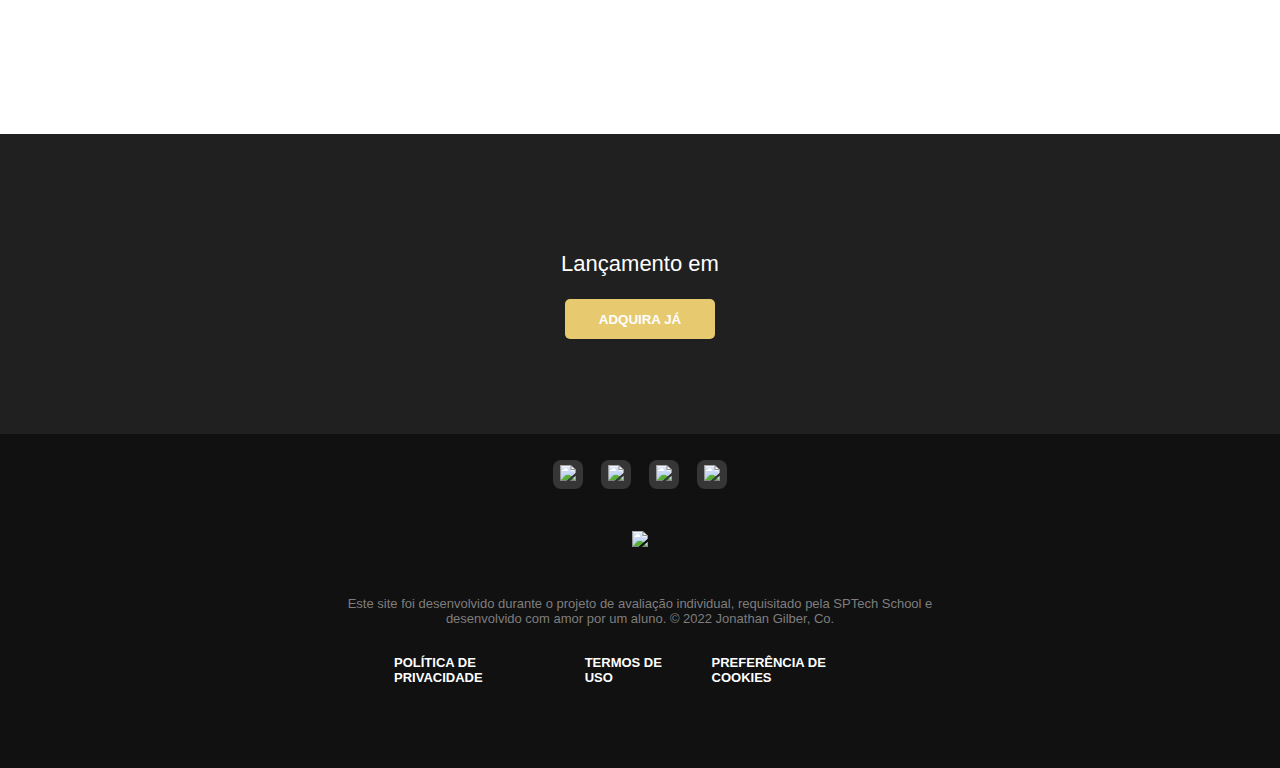
==== commit 9c25f079: "atualização na galeria de midias" ====
--- a/index.html
+++ b/index.html
@@ -80,30 +80,28 @@
 
   <!-- Galeria de Midias -->
   <div id="ancora_galeria" class="container_galeria">
-    <p id="galeria_texto">Galeria de Imagens</p>
-    <div class="linha1">
-      <img src="https://xboxpower-wp.s3.amazonaws.com/wp-content/uploads/2020/12/MMORPG-Chrono-Odyssey-1.jpg">
-      <img src="https://i.ytimg.com/vi/XUeCMUyTD9E/maxresdefault.jpg">
-      <img src="https://images9.gry-online.pl/galeria/galeria_duze3/354182703.jpg">
+    <div class="frame_principal"></div>
+      <div class="frames_secundarios">
+        <div id="container1">
+          <div onclick="frame_principal()" id="c1f1"></div>
+          <div onclick="frame_principal()" id="c1f2"></div>
+        </div>
 
-      <img src="https://chrono-odyssey.online/wp-content/uploads/2020/12/chronos_odyssey_europa-scaled.jpg">
-    </div>
+        <div id="container2">
+          <div onclick="frame_principal()" id="c2f1"></div>
+          <div onclick="frame_principal()" id="c2f2"></div>
+        </div>
 
-    <div class="linha2">
-      <img src="https://www.mobilegamer.com.br/wp-content/uploads/2020/12/chrono-odyssey-android-ios-2.jpg">
-      <img src="https://picfiles.alphacoders.com/401/401780.jpg">
-      <img src="https://mmoculture.com/wp-content/uploads/2020/12/Chrono-Odyssey-teaser-screenshot-6.jpg">
+        <div id="container3">
+          <div onclick="frame_principal()" id="c3f1"></div>
+          <div onclick="frame_principal()" id="c3f2"></div>
+        </div>
 
-      <img src="https://chrono-odyssey.online/wp-content/uploads/2020/12/chronos_odyssey_pvp-1-scaled.jpg">
-    </div>
-
-    <div class="linha3">
-      <img src="https://gameomatic.fr/content/images/2020/12/detail_11-1.jpg">
-      <img src="https://i2.wp.com/omnigeekempire.com/wp-content/uploads/2021/03/Chrono-Odyssey_2020_12-04-20_002.jpg?fit=3000%2C1389">
-      <img src="https://images9.gry-online.pl/galeria/galeria_duze3/354188843.jpg">
-
-      <img src="https://chrono-odyssey.online/wp-content/uploads/2020/12/chronos_odyssey_bosses-scaled.jpg">
-    </div>
+        <div id="container4">
+          <div onclick="frame_principal()" id="c4f1"></div>
+          <div onclick="frame_principal()" id="c4f2"></div>
+        </div>
+      </div>
   </div>
 
   <!-- Contagem Regressiva -->
--- a/Css/index.css
+++ b/Css/index.css
@@ -182,54 +182,156 @@
   }
 
   /* Galeria de mídias */
-  #galeria_texto {
-    font-size: 28px;
-    font-family: -apple-system, BlinkMacSystemFont, 'Segoe UI', Roboto, Oxygen, Ubuntu, Cantarell, 'Open Sans', 'Helvetica Neue', sans-serif;
-    font-weight: bold;
-    color: #202020;
-    margin: 0 0 20px 0;
-  }
-  
   .container_galeria {
     width: 100%;
     display: flex;
-    flex-direction: column;
+    flex-direction: row;
     justify-content: center;
     align-items: center;
     padding: 50px 0 50px 0;
   }
-  
-  .linha1 {
-    display: flex;
-    flex-direction: row;
-    justify-content: space-between;
-    width: auto;
-  }
-  
-  .linha2 {
-    display: flex;
-    flex-direction: row;
-    justify-content: space-between;
-    width: auto;
-  }
-  
-  .linha3 {
-    display: flex;
-    flex-direction: row;
-    justify-content: space-between;
-    width: auto;
-  }
-
-  .container_galeria img {
-      width: 250px;
-      padding: 5px;
-      transition: all 0.2s ease-in-out;
-  }
-
-  .container_galeria img:hover {
-    transform: scale(1.5, 1.5);
-}
-
+
+  .frame_principal {
+    height: 400px;
+    width: 60%;
+    background-image: url('https://chrono-odyssey.online/wp-content/uploads/2020/12/chrono_odyssey_mmorpg-scaled.jpg');
+    background-position: center;
+    background-size: cover;
+    background-repeat: no-repeat;
+  }
+
+  .frames_secundarios {
+    display: flex;
+    flex-direction: column;
+    width: 20%;
+    height: 400px;
+    cursor: pointer;
+    transition: all 0.4s ease-in-out;
+  }
+
+  .frames_secundarios div{
+    transition: all 0.4s ease-in-out;
+  }
+
+  .frames_secundarios div:hover {
+    transform: scale(1.2, 1.2);
+  }
+
+  #container1 {
+    height: 100px;
+    width: 100%;
+    display: flex;
+    flex-direction: row;
+    align-items: center;
+    justify-content: center;
+    padding: 0 0 0 5px;
+  }
+
+  #c1f1 {
+    width: 50%;
+    height: 100%;
+    background-image: url('https://chrono-odyssey.online/wp-content/uploads/2020/12/chrono_odyssey_mmorpg-scaled.jpg');
+    background-position: center;
+    background-size: cover;
+    background-repeat: no-repeat;
+  }
+
+  #c1f2 {
+    width: 50%;
+    height: 100%;
+    background-image: url('https://chrono-odyssey.online/wp-content/uploads/2020/12/chronos_odyssey_west-scaled.jpg');
+    background-position: center;
+    background-size: cover;
+    background-repeat: no-repeat;
+    margin-left: 5px;
+  }
+
+  #container2 {
+    height: 100px;
+    width: 100%;
+    display: flex;
+    flex-direction: row;
+    align-items: center;
+    justify-content: center;
+    padding: 5px 0 0 5px;
+  }
+
+  #c2f1 {
+    width: 50%;
+    height: 100%;
+    background-image: url('https://chrono-odyssey.online/wp-content/uploads/2020/12/chronos_odyssey_cuando_sale-scaled.jpg');
+    background-position: center;
+    background-size: cover;
+    background-repeat: no-repeat;
+  }
+
+  #c2f2 {
+    width: 50%;
+    height: 100%;
+    background-image: url('https://chrono-odyssey.online/wp-content/uploads/2020/12/chronos_odyssey_ps5-scaled.jpg');
+    background-position: center;
+    background-size: cover;
+    background-repeat: no-repeat;
+    margin-left: 5px;
+  }
+
+  #container3 {
+    height: 100px;
+    width: 100%;
+    display: flex;
+    flex-direction: row;
+    align-items: center;
+    justify-content: center;
+    padding: 5px 0 0 5px;
+  }
+
+  #c3f1 {
+    width: 50%;
+    height: 100%;
+    background-image: url('https://chrono-odyssey.online/wp-content/uploads/2020/12/chronos_odyssey_como_jugar-scaled.jpg');
+    background-position: center;
+    background-size: cover;
+    background-repeat: no-repeat;
+  }
+
+  #c3f2 {
+    width: 50%;
+    height: 100%;
+    background-image: url('https://chrono-odyssey.online/wp-content/uploads/2020/12/chronos_odyssey_gremios-scaled.jpg');
+    background-position: center;
+    background-size: cover;
+    background-repeat: no-repeat;
+    margin-left: 5px;
+  }
+
+  #container4 {
+    height: 100px;
+    width: 100%;
+    display: flex;
+    flex-direction: row;
+    align-items: center;
+    justify-content: center;
+    padding: 5px 0 0 5px;
+  }
+
+  #c4f1 {
+    width: 50%;
+    height: 100%;
+    background-image: url('https://chrono-odyssey.online/wp-content/uploads/2020/12/chronos_odyssey_pvp-1-scaled.jpg');
+    background-position: center;
+    background-size: cover;
+    background-repeat: no-repeat;
+  }
+
+  #c4f2 {
+    width: 50%;
+    height: 100%;
+    background-image: url('https://chrono-odyssey.online/wp-content/uploads/2020/12/chronos_odyssey_rvr-scaled.jpg');
+    background-position: center;
+    background-size: cover;
+    background-repeat: no-repeat;
+    margin-left: 5px;
+  }
   /* Contagem regressiva */
   .contador {
     background-color: #202020;
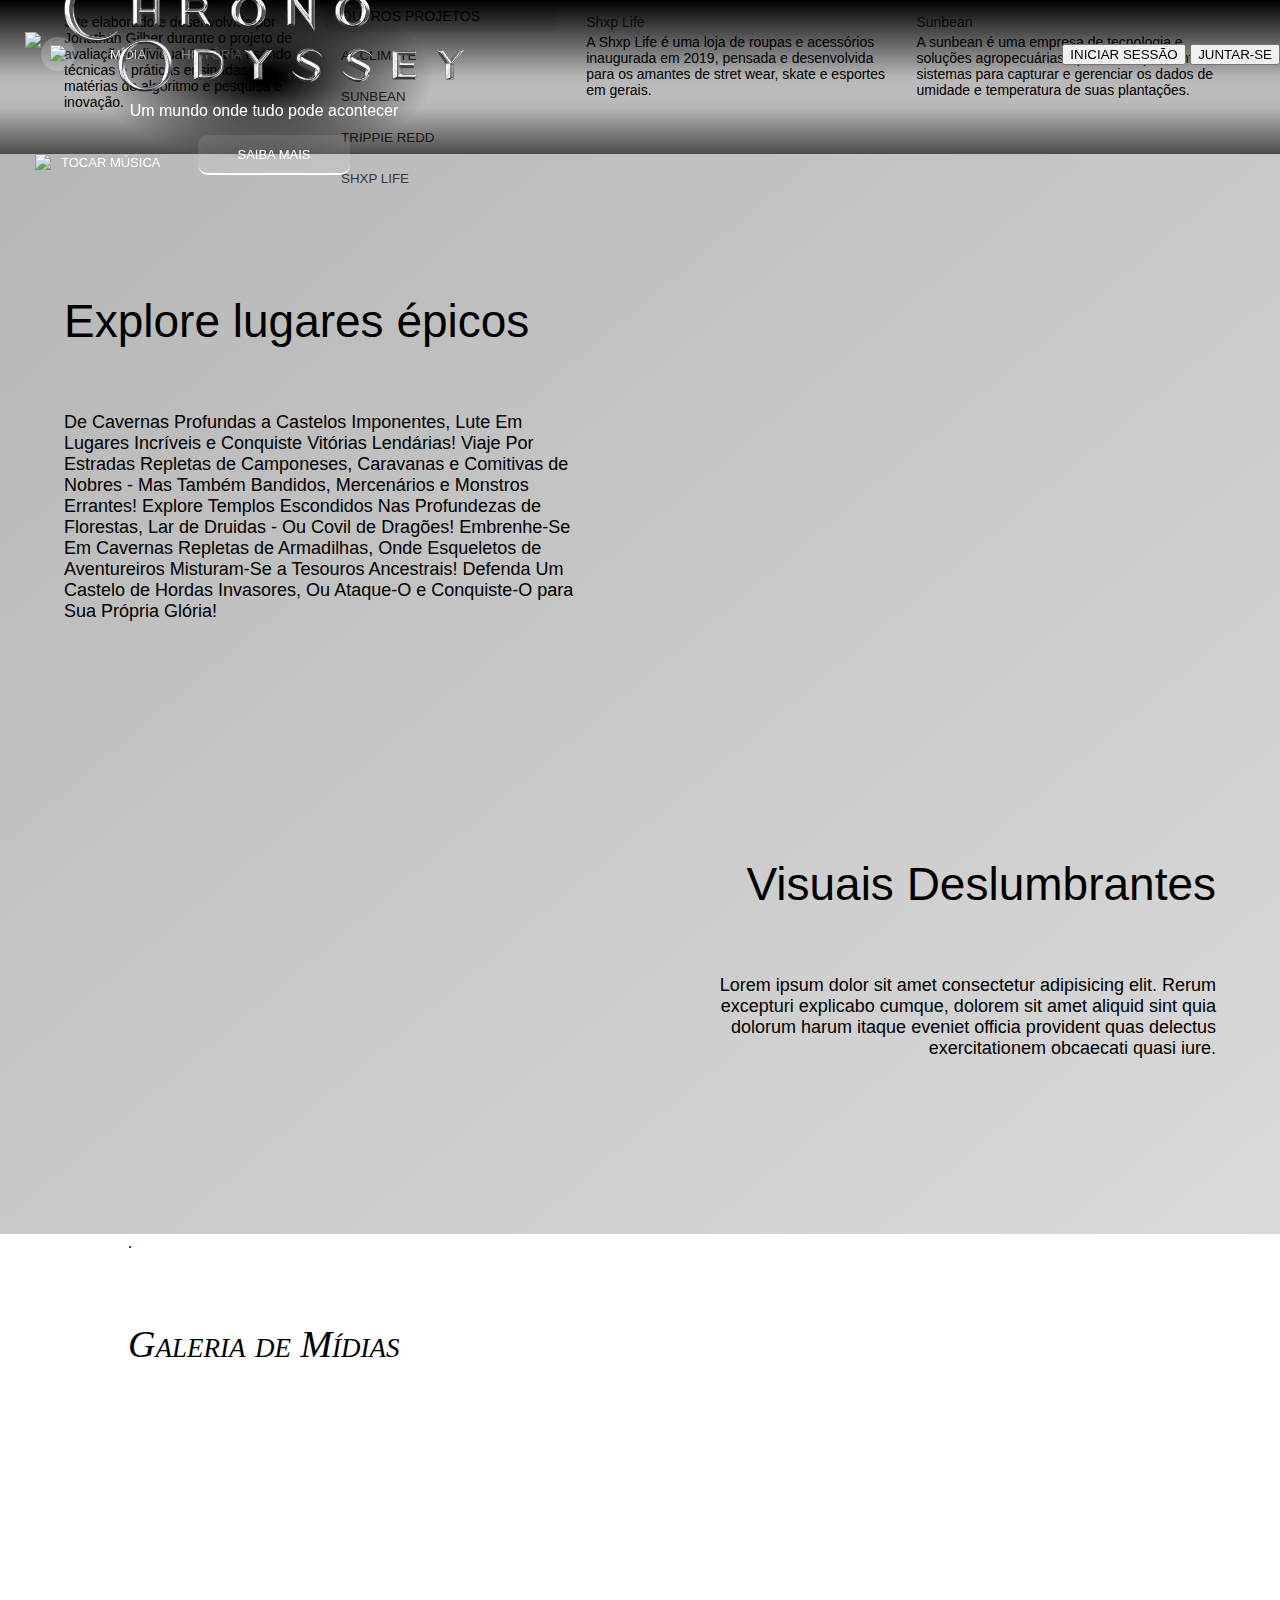
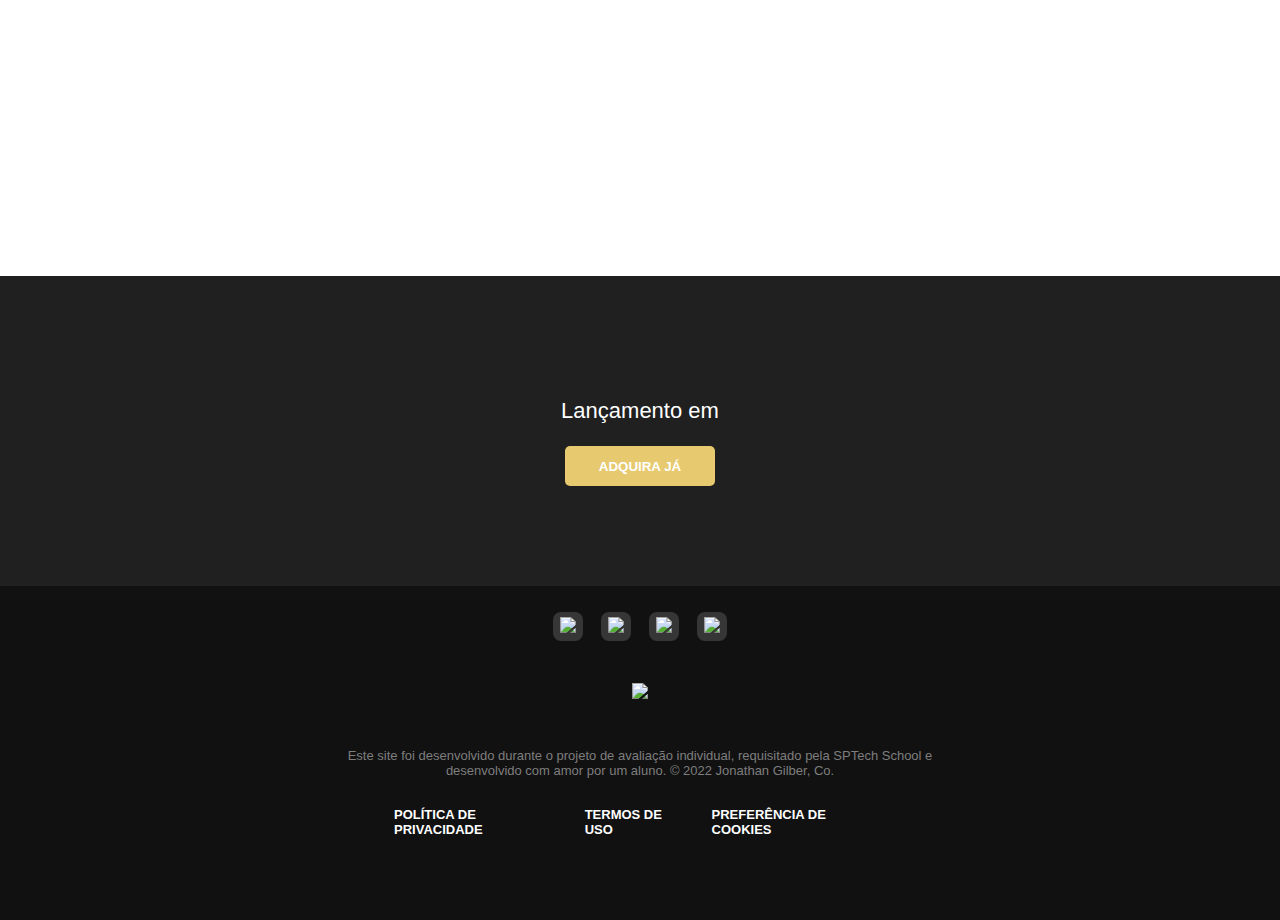
==== commit b46f3ae3: "Melhorias na tela de login" ====
--- a/index.html
+++ b/index.html
@@ -13,31 +13,70 @@
 </head>
 
 <body>
+  <!-- Menu superior -->
+  <div id="drop_menu">
+    <div class="drop_menu_container">
+      <div class="box1">
+        <div class="conjunto1"></div>
+        <div class="conjunto2">
+          <p>Site elaborado e desenvolvido por Jonathan Gilber durante o projeto de avaliação individual SPTech, usando técnicas e práticas ensinadas nas matérias de algoritmo e pesquisa e inovação.
+          </p>
+        </div>
+      </div>
+
+      <div class="box2">
+        <div class="div_projetos">OUTROS PROJETOS</div>
+        <button>ACCLIMATE</button>
+        <button>SUNBEAN</button>
+        <button>TRIPPIE REDD</button>
+        <button>SHXP LIFE</button>
+      </div>
+
+      <div class="box3">
+        <div class="conjunto1"></div>
+        <div class="conjunto2">
+          <p id="p_titulo">Shxp Life</p>
+          <p>A Shxp Life é uma loja de roupas e acessórios inaugurada em 2019, pensada e desenvolvida para os amantes de stret wear, skate e esportes em gerais.
+          </p>
+        </div>
+      </div>
+
+      <div class="box4">
+        <div class="conjunto1"></div>
+        <div class="conjunto2">
+          <p id="p_titulo">Sunbean</p>
+          <p>A sunbean é uma empresa de tecnologia e soluções agropecuárias, que visa implementar sistemas para capturar e gerenciar os dados de umidade e temperatura de suas plantações.
+          </p>
+        </div>
+      </div>
+    </div>
+  </div>
+
+  <!-- Navbar -->
+  <div id="id_navbar" class="overlay_navbar">
+    <div id="navbar_blocoEsq">
+      <img id="assinatura" src="./assets/Assinatura.png" />
+      <button id="btn_down_arrow" onclick="toggle()">
+        <img id="down_arrow_img" src="./Assets/down_arrow.png" />
+      </button>
+      <button id="btn_midia" onclick="galeria_midia()">MÍDIA</button>
+      <button id="btn_historia" onclick="fechar_drop_menu()">HISTÓRIA</button>
+    </div>
+
+    <div id="navbar_blocoDir">
+      <button id="btn_iniciar" onclick="popup_login()">INICIAR SESSÃO</button>
+      <button id="btn_juntar" onclick="window.location.href='cadastro.html'">JUNTAR-SE</button>
+    </div>
+  </div>
+
   <!-- Hero -->
   <div class="hero">
     <video class="videoBackground" autoplay muted loop>
       <source src="./Assets/video1_background.mp4" type="video/mp4" />
     </video>
 
+    <!-- conteúdo hero -->
     <div class="overlay_container">
-      <!-- navbar -->
-      <div class="overlay_navbar">
-        <div id="navbar_blocoEsq">
-          <img id="assinatura" src="./assets/Assinatura.png" />
-          <button id="btn_down_arrow" onclick="window.location.href='index.html'">
-            <img id="down_arrow_img" src="./Assets/down_arrow.png" />
-          </button>
-          <button id="btn_midia" onclick="galeria_midia()">MÍDIA</button>
-          <button id="btn_historia">HISTÓRIA</button>
-        </div>
-
-        <div id="navbar_blocoDir">
-          <button id="btn_iniciar" onclick="window.location.href='login.html'">INICIAR SESSÃO</button>
-          <button id="btn_juntar" onclick="window.location.href='cadastro.html'">JUNTAR-SE</button>
-        </div>
-      </div>
-
-      <!-- conteúdo hero -->
       <div class="overlay_conteudo">
         <div id="logo_container">
           <img id="logo_CO" src="./Assets/logo_chrono_odyssey.png">
@@ -46,9 +85,13 @@
         </div>
       </div>
 
-      <div onclick="tocar()" id="btn_play"><img id="play_img" src="./Assets/play.png"><span id="texto_play">TOCAR
+      <audio id="myAudio">
+        <source src="./Assets/Index_Audio.mp3" type="audio/mpeg">
+      </audio>
+
+      <div onclick="toggleMusica()" id="btn_play"><img id="play_img" src="./Assets/play_icon.png"><span
+          id="texto_play">TOCAR
           MÚSICA<span></div>
-
     </div>
   </div>
 
@@ -79,29 +122,33 @@
   </div>
 
   <!-- Galeria de Midias -->
-  <div id="ancora_galeria" class="container_galeria">
-    <div class="frame_principal"></div>
-      <div class="frames_secundarios">
-        <div id="container1">
-          <div onclick="frame_principal()" id="c1f1"></div>
-          <div onclick="frame_principal()" id="c1f2"></div>
-        </div>
-
-        <div id="container2">
-          <div onclick="frame_principal()" id="c2f1"></div>
-          <div onclick="frame_principal()" id="c2f2"></div>
-        </div>
-
-        <div id="container3">
-          <div onclick="frame_principal()" id="c3f1"></div>
-          <div onclick="frame_principal()" id="c3f2"></div>
-        </div>
-
-        <div id="container4">
-          <div onclick="frame_principal()" id="c4f1"></div>
-          <div onclick="frame_principal()" id="c4f2"></div>
-        </div>
-      </div>
+  <div id="ancora_galeria" class="galeria_texto_div">
+    .
+    <p class="galeria_texto">Galeria de Mídias</p>
+  </div>
+  <div class="container_galeria">
+    <div id="imagem_atual" class="frame_principal"></div>
+    <div class="frames_secundarios">
+      <div id="container1">
+        <div onclick="frame_principal1()" id="c1f1"></div>
+        <div onclick="frame_principal2()" id="c1f2"></div>
+      </div>
+
+      <div id="container2">
+        <div onclick="frame_principal3()" id="c2f1"></div>
+        <div onclick="frame_principal4()" id="c2f2"></div>
+      </div>
+
+      <div id="container3">
+        <div onclick="frame_principal5()" id="c3f1"></div>
+        <div onclick="frame_principal6()" id="c3f2"></div>
+      </div>
+
+      <div id="container4">
+        <div onclick="frame_principal7()" id="c4f1"></div>
+        <div onclick="frame_principal8()" id="c4f2"></div>
+      </div>
+    </div>
   </div>
 
   <!-- Contagem Regressiva -->
@@ -130,10 +177,58 @@
     </div>
 
     <div class="container4">
-      <a class="texto2_footer">POLÍTICA DE PRIVACIDADE</a><a class="texto2_footer">TERMOS DE USO</a><a
-        class="texto2_footer">PREFERÊNCIA DE COOKIES</a>
-    </div>
-  </div>
+      <a class="texto2_footer">POLÍTICA DE PRIVACIDADE</a>
+      <a class="texto2_footer">TERMOS DE USO</a>
+      <a class="texto2_footer">PREFERÊNCIA DE COOKIES</a>
+    </div>
+  </div>
+
+  <!-- Divs modelo pop-ups com display none -->
+  <div id="div_login">
+    <div class="conteudo_login">
+      <!-- bloco direito -->
+      <div class="box">
+        <div id="btn_fechar_login" onclick="fechar_popup_login()">X</div>
+
+        <div class="box_container">
+          <div id="login_center">
+          <p id='texto_bemvindo'>BEM VINDO(A) DE VOLTA</p>
+          <p id='texto_login'>Entrar na sua conta</p>
+          </div>
+
+          <div>
+            <p class="texto_inputs">E-mail</p>
+            <input id="input_email_login" class="input_texto" type="text" placeholder="Exemplo@hotmail.com" />
+          </div>
+
+          <div class="senha">
+            <p class="texto_inputs">Senha</p>
+            <input id="input_senha_login" class="input_texto" type="password" placeholder="Inserir Senha" />
+          </div>
+
+          <div id="validacao">
+            <span id="span_validacao"></span>
+          </div>
+
+          <div class="LembrarUsuario_EsqueceuSenha">
+            <span id="span_lembrarUsuario"><input type="checkbox"> Lembrar Usuário</span>
+            <span id="span_esqueceuSenha"><a id="esqueceu_senha" href="#">Esqueceu sua senha?</a></span>
+          </div>
+
+          <div>
+            <button id="btn_entrar" onclick="validLogin()">Entrar</button>
+          </div>
+
+          <div class="div_cadastrar">
+            <p id="nao_possui_conta">Não possui uma conta ainda?</p> <a href="cadastro.html" id="a_cadastrar">Faça parte
+              da jornada →</a>
+          </div>
+        </div>
+      </div>
+    </div>
+  </div>
+
+  <button onclick="topFunction()" id="ScrollUp">↑</button>
 
 </body>
 </html>--- a/Css/index.css
+++ b/Css/index.css
@@ -1,7 +1,160 @@
 body {
     margin: 0;
   }
+
+  #ScrollUp {
+    display: none;
+    position: fixed;
+    bottom: 20px;
+    right: 20px;
+    z-index: 2;
+    border: none;
+    outline: none;
+    background-color: rgba(80, 80, 80, 0.8);
+    color: white;
+    width: 45px;
+    height: 45px;
+    cursor: pointer;
+    border-radius: 25px;
+    transition: all 0.4s ease-in-out;
+  }
+
+  #ScrollUp:hover {
+    box-shadow: 0 5px 15px rgba(128, 128, 128, 1);
+    background-color: rgba(114, 114, 114, 0.8);
+  }
   
+#drop_menu {
+  background-color: rgb(255, 255, 255);
+  height: 0;
+  width: 100%;
+  transition: all 0.4s ease-in-out;
+  display: flex;
+  justify-content: center;
+  align-items: center;
+  font-family: -apple-system, BlinkMacSystemFont, 'Segoe UI', Roboto, Oxygen, Ubuntu, Cantarell, 'Open Sans', 'Helvetica Neue', sans-serif;
+  font-size: 14px;
+}
+
+.drop_menu_container {
+  height: 90%;
+  width: 90%;
+  display: flex;
+  flex-direction: row;
+  justify-content: space-between;
+}
+
+.box1 {
+  height: 100%;
+  width: 20%;
+}
+
+#p_titulo {
+  margin-bottom: -10px;
+  font-weight: 500;
+  color: rgb(51, 51, 51);
+}
+
+.box1 .conjunto1 {
+  width: 100%;
+  height: 50%;
+  background-image: url(../assets/jonathan.jpeg);
+  background-position: center;
+  background-repeat: no-repeat;
+  background-size: cover;
+  border-radius: 5px;
+}
+
+.box1 .conjunto2 {
+  width: 100%;
+  height: 50%;
+  cursor: default;
+}
+
+.box2 {
+  height: 100%;
+  width: 20%;
+  display: flex;
+  flex-direction: column;
+  color: #0a0a0a;
+}
+
+.div_projetos {
+  background-color: rgba(186, 186, 186, 0.3);
+  padding: 8px 12px 8px 16px;
+  border-radius: 5px;
+  font-weight: 500;
+  cursor: default;
+}
+
+.box2 button {
+  border: 0;
+  background-color: #0a0a0a00;
+  border-radius: 5px;
+  padding: 10px 12px 10px 16px;
+  cursor: pointer;
+  margin-top: 6px;
+  text-align: left;
+  color: #383838;
+  text-decoration: none;
+}
+
+.box2 button:hover {
+  background-color: rgba(186, 186, 186, 0.2);
+}
+
+.box3 {
+  height: 100%;
+  width: 26%;
+}
+
+.box3 .conjunto1 {
+  width: 100%;
+  height: 50%;
+  background-image: url(../assets/shxp_life.jpg);
+  background-position: center;
+  background-repeat: no-repeat;
+  background-size: cover;
+  border-radius: 5px;
+  cursor: pointer;
+}
+
+.box3 .conjunto1:hover {
+  box-shadow: 0 5px 15px rgb(165, 165, 165);
+}
+
+.box3 .conjunto2 {
+  width: 100%;
+  height: 50%;
+  cursor: default;
+}
+
+.box4 {
+  height: 100%;
+  width: 26%;
+}
+
+.box4 .conjunto1 {
+  width: 100%;
+  height: 50%;
+  background-image: url(../assets/sunbean.jpg);
+  background-position: center;
+  background-repeat: no-repeat;
+  background-size: cover;
+  border-radius: 5px;
+  cursor: pointer;
+}
+
+.box4 .conjunto1:hover {
+  box-shadow: 0 5px 15px rgb(165, 165, 165);
+}
+
+.box4 .conjunto2 {
+  width: 100%;
+  height: 50%;
+  cursor: default;
+}
+
   /* Hero */
   .hero {
     position: relative;
@@ -9,7 +162,6 @@
   
   .hero .videoBackground {
     position: relative;
-    z-index: 0;
     width: 100%;
     height: 100%;
   }
@@ -20,7 +172,6 @@
     height: 100%;
     top: 0;
     left: 0;
-    z-index: 1;
     display: flex;
     flex-direction: column;
     align-items: center;
@@ -182,13 +333,25 @@
   }
 
   /* Galeria de mídias */
+  .galeria_texto_div {
+    margin-left: 10%;
+  }
+
+  .galeria_texto {
+    font-size: 38px;
+    margin: 70px 0 10px 0;
+    font-family: 'Times New Roman', Times, serif;
+    font-style: italic;
+    font-variant: small-caps;
+  }
+
   .container_galeria {
     width: 100%;
     display: flex;
     flex-direction: row;
     justify-content: center;
     align-items: center;
-    padding: 50px 0 50px 0;
+    padding: 0 0 100px 0;
   }
 
   .frame_principal {
@@ -198,6 +361,7 @@
     background-position: center;
     background-size: cover;
     background-repeat: no-repeat;
+    transition: all 0.4s ease-in-out;
   }
 
   .frames_secundarios {
@@ -214,7 +378,7 @@
   }
 
   .frames_secundarios div:hover {
-    transform: scale(1.2, 1.2);
+    transform: scale(1.15, 1.15);
   }
 
   #container1 {
@@ -336,7 +500,7 @@
   .contador {
     background-color: #202020;
     width: 100%;
-    height: 300px;
+    height: 310px;
     display: flex;
     justify-content: center;
     align-items: center;
@@ -372,4 +536,202 @@
 #btn_adquira:hover {
   background-color: #ffffff;
   color: #202020;
+}
+
+/* Div modelo pop-up com display none*/
+#div_login {
+  background-color: rgba(0, 0, 0, 0.7);
+  height: 100%;
+  width: 100%;
+  display: none;
+  top: 0;
+  left: 0;
+  z-index: 3;
+  position: fixed;
+}
+
+/* Tela de login */
+.conteudo_login {
+  height: 100%;
+  width: 100%;
+  display: flex;
+  align-items: center;
+  justify-content: center;
+}
+
+#validacao {
+display: flex;
+justify-content: center;
+}
+
+#span_validacao {
+  color: red;
+  margin-top: 5px;
+  margin-bottom: -10px;
+  font-size: 14px;
+  margin-top: 10px;
+}
+
+.box {
+  background-color: #232428;
+  height: 400px;
+  width: 35%;
+  display: flex;
+  flex-direction: column;
+  align-items: center;
+  justify-content: center;
+  border-radius: 5px;
+  padding: 20px 0 20px 0;
+}
+
+.texto_inputs {
+  margin: 0;
+  font-family: -apple-system, BlinkMacSystemFont, 'Segoe UI', Roboto, Oxygen, Ubuntu, Cantarell, 'Open Sans', 'Helvetica Neue', sans-serif;
+  color: white;
+}
+
+#login_center {
+  display: flex;
+  flex-direction: column;
+  align-items: center;
+}
+
+#texto_bemvindo {
+  margin: 0;
+  color: #646569;
+  font-size: 12px;
+  font-family: -apple-system, BlinkMacSystemFont, 'Segoe UI', Roboto, Oxygen, Ubuntu, Cantarell, 'Open Sans', 'Helvetica Neue', sans-serif;
+  font-weight: 500;
+}
+
+#texto_login {
+  font-family: -apple-system, BlinkMacSystemFont, 'Segoe UI', Roboto, Oxygen, Ubuntu, Cantarell, 'Open Sans', 'Helvetica Neue', sans-serif;
+  font-size: 20px;
+  color: white;
+  margin-top: 0;
+}
+
+.input_texto {
+  background-color: #232428;
+  border: 1px solid #646569;
+  margin-top: 4px;
+  border-radius: 4px;
+  height: 25px;
+  width: calc(100% - 10px);
+  font-family: -apple-system, BlinkMacSystemFont, "Segoe UI", Roboto, Oxygen,
+    Ubuntu, Cantarell, "Open Sans", "Helvetica Neue", sans-serif;
+    padding: 5px 0 5px 10px;
+    color: white;
+}
+
+#logo {
+  width: 50%;
+  margin-left: -18px;
+}
+
+.box_container {
+width: 75%;
+height: auto;
+color: #37474f;
+font-family: -apple-system, BlinkMacSystemFont, 'Segoe UI', Roboto, Oxygen, Ubuntu, Cantarell, 'Open Sans', 'Helvetica Neue', sans-serif;
+}
+
+.LembrarUsuario_EsqueceuSenha {
+ margin-top: 15px;
+ display: flex;
+ flex-direction: row;
+ justify-content: space-between;
+ align-items: center;
+}
+
+#esqueceu_senha {
+ text-decoration: none;
+}
+
+.senha {
+ margin-top: 15px;
+}
+
+#span_lembrarUsuario {
+ color: white;
+ font-size: 12px;
+}
+
+#span_esqueceuSenha {
+ font-size: 12px;
+ cursor: pointer;
+}
+
+#span_esqueceuSenha a{
+color: #e7ca70;
+}
+
+#btn_entrar {
+ width: 100%;
+ background-color: #e2c058;
+ color: white;
+ font-weight: 200;
+ font-size: 16px;
+ font-family: -apple-system, BlinkMacSystemFont, 'Segoe UI', Roboto, Oxygen, Ubuntu, Cantarell, 'Open Sans', 'Helvetica Neue', sans-serif;
+ border: 0;
+ border-radius: 5px;
+ height: 40px;
+ margin-top: 15px;
+ font-weight: bold;
+ cursor: pointer;
+ transition: all 0.4s ease-in-out;
+}
+
+#btn_entrar:hover {
+  background-color: #ffffff;
+  color: #202020;
+}
+
+.div_cadastrar {
+ display: flex;
+ flex-direction: row;
+ align-items: center;
+ justify-content: center;
+ margin-top: 20px;
+ color: black;
+ font-size: 12px;
+ font-weight: 500;
+ margin-bottom: 20px;
+}
+
+#nao_possui_conta {
+ margin: 0;
+font-weight: 400;
+font-size: 13px;
+margin-top: -6px;
+color: white;
+}
+
+#a_cadastrar {
+ color: #e7ca70;
+ margin-left: 10px;
+ cursor: pointer;
+ text-decoration: none;
+ margin-top: -6px;
+}
+
+.box .container3 {
+width: 75%;
+height: 20%;
+display: flex;
+flex-direction: column;
+justify-content: center;
+align-items: center;
+}
+
+#btn_fechar_login {
+  background-color: #d6b034;
+  color: rgb(0, 0, 0);
+  padding: 7px 10px 7px 10px;
+  border-radius: 20px;
+  align-self: flex-end;
+  margin-right: -8px;
+  margin-top: -40px;
+  margin-bottom: 40px;
+  cursor: pointer;
 }